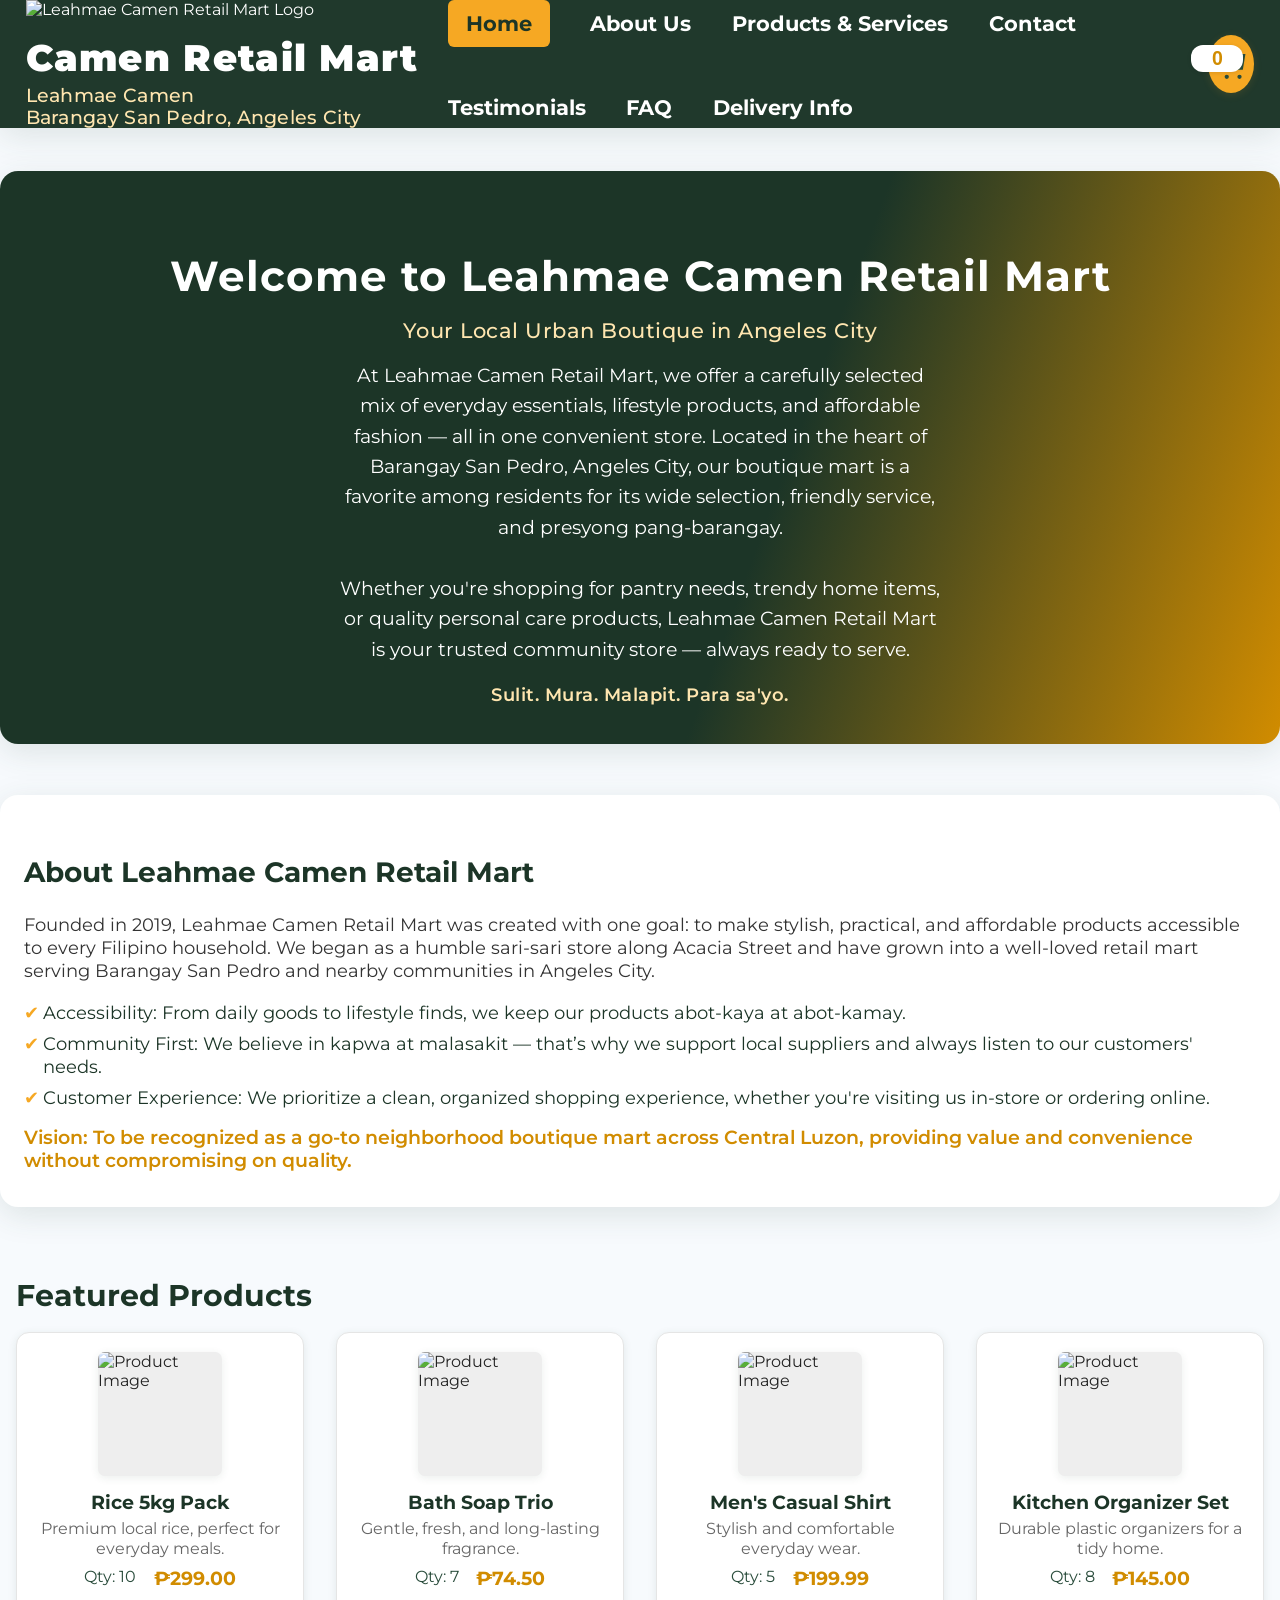
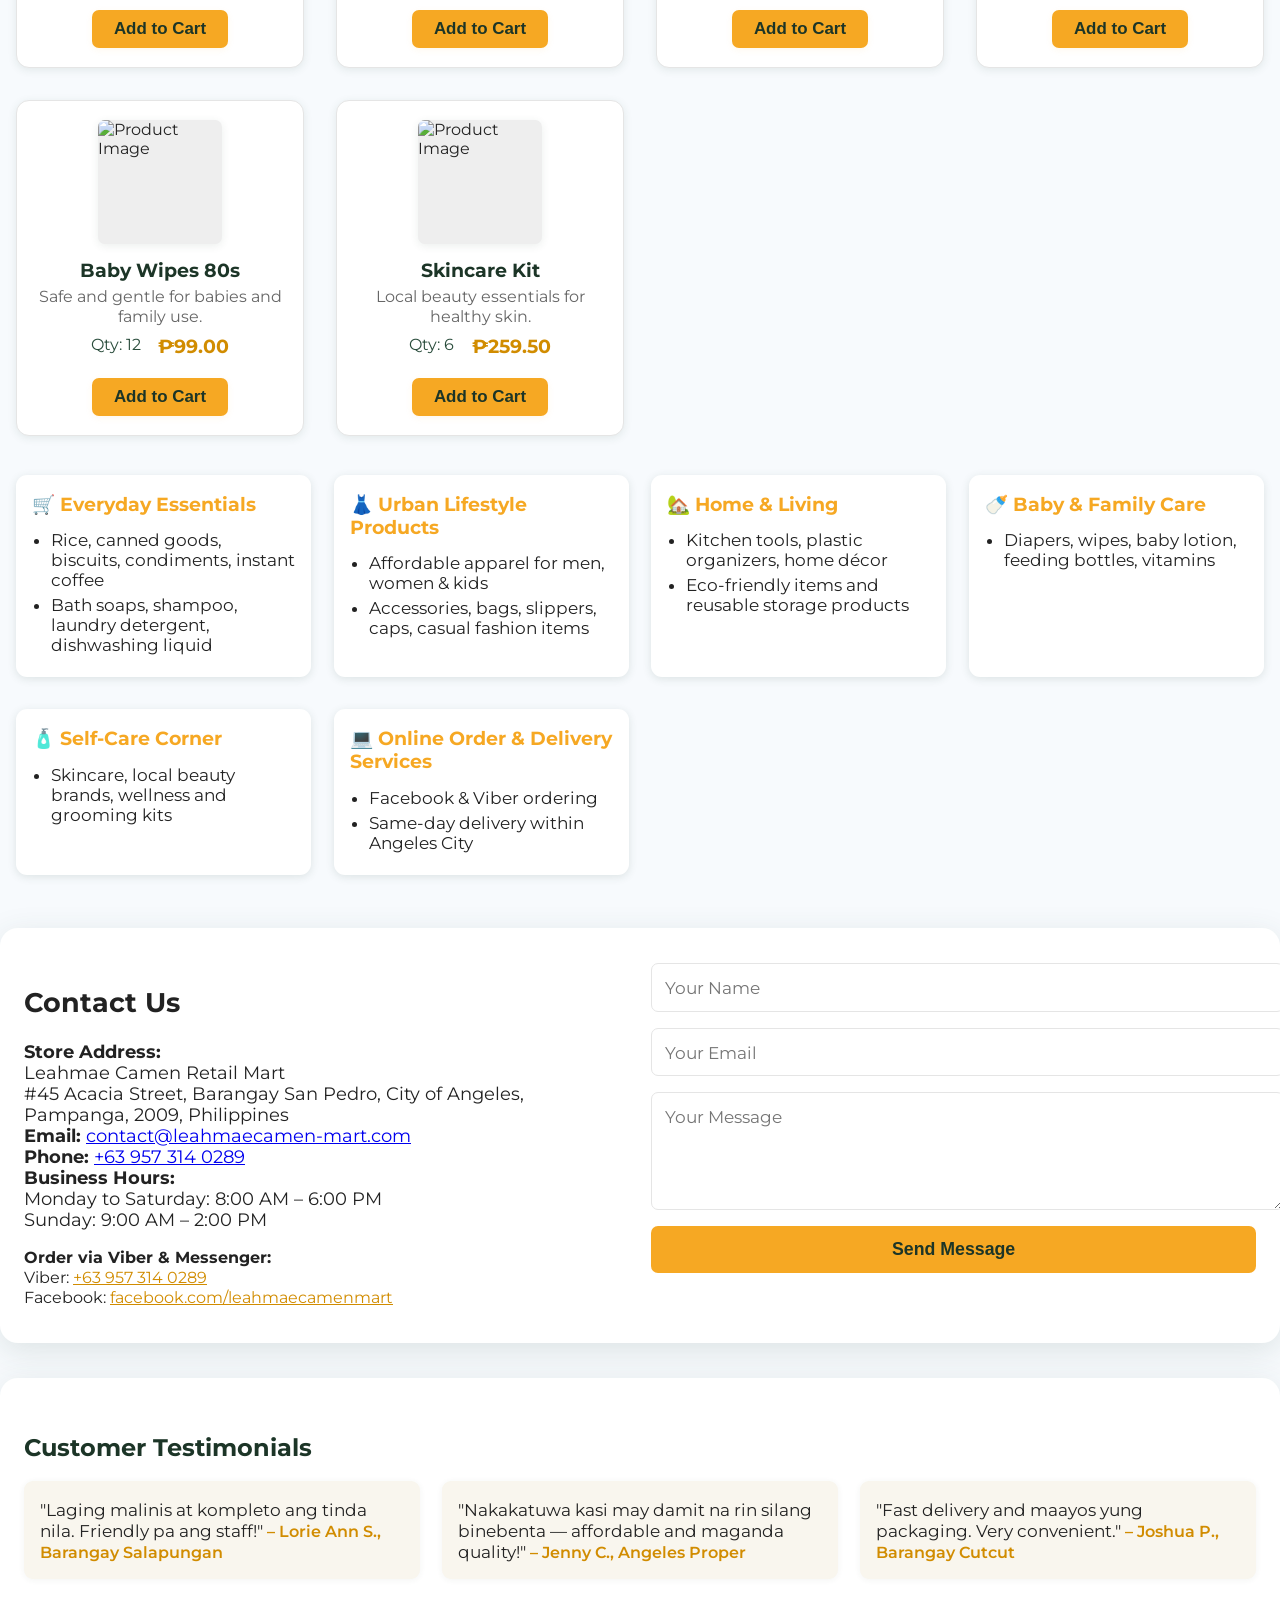
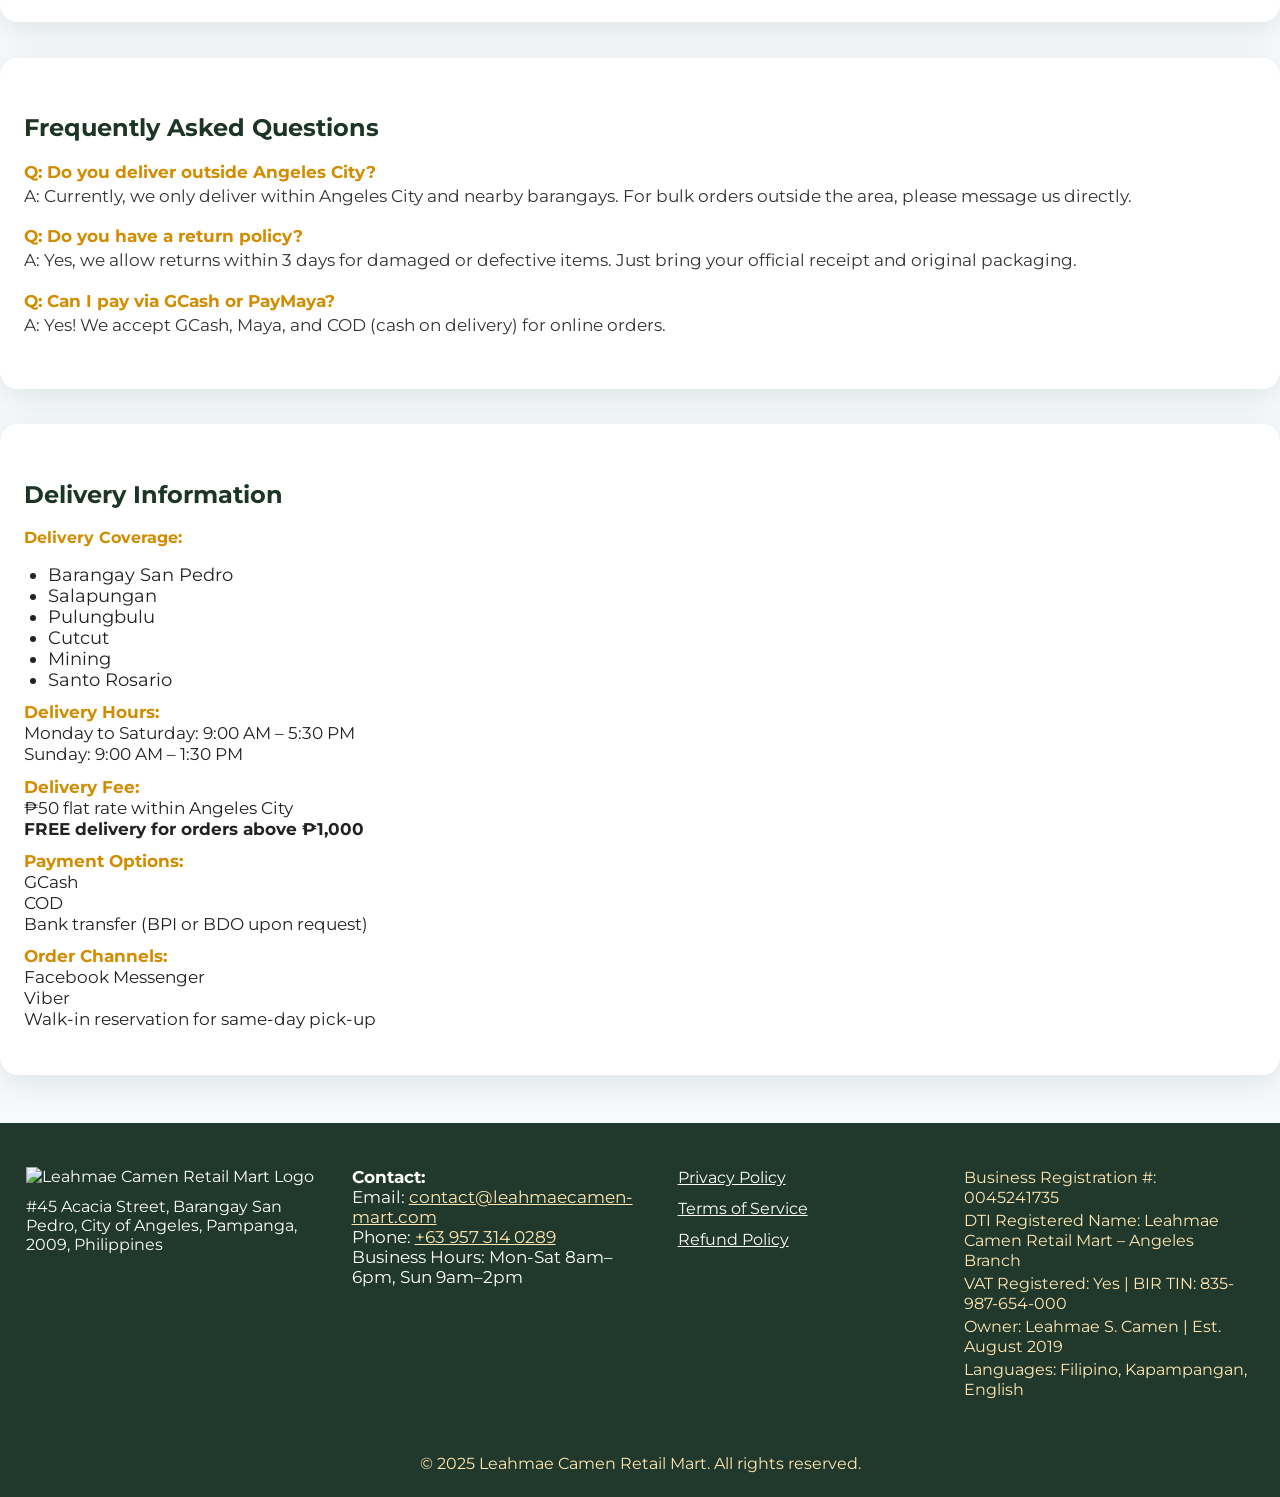
==== order-summary.html @ 8f242369 "order-summary.html" ====
<!DOCTYPE html>
<html lang="en">
<head>
    <meta charset="UTF-8">
    <meta name="viewport" content="width=device-width, initial-scale=1.0">
    <title>Leahmae Camen Retail Mart | Urban Boutique in Angeles City</title>
    <meta name="description" content="Leahmae Camen Retail Mart: Your local neighborhood boutique, offering everyday essentials, lifestyle products, and affordable fashion in Angeles City.">
    <meta name="author" content="Leahmae Camen Retail Mart">
    <link rel="icon" type="image/png" href="image/FAVICON.png">
    <link rel="stylesheet" href="https://fonts.googleapis.com/css?family=Montserrat:400,700&display=swap">
    <style>
        :root {
            --primary: #294c3b;
            --primary-dark: #1c3527;
            --header-bg: #20392c;
            --accent: #f6a823;
            --accent-dark: #d18c00;
            --background: #f7fafd;
            --surface: #fff;
            --text: #222;
            --border: #e5e5e5;
            --shadow: 0 8px 32px rgba(43,76,59,0.13);
            --radius: 18px;
        }
        body {
            font-family: 'Montserrat', Arial, sans-serif;
            background: var(--background);
            color: var(--text);
            margin: 0;
            padding: 0;
        }
        header {
            position: sticky;
            top: 0;
            left: 0;
            z-index: 1100;
            background: var(--header-bg);
            color: #fff;
            box-shadow: var(--shadow);
            min-height: 128px;
            width: 100%;
        }
        .container {
            max-width: 1400px;
            margin: 0 auto;
            padding: 0 2vw;
        }
        .header-inner {
            display: flex;
            flex-direction: row;
            align-items: center;
            justify-content: space-between;
            height: 128px;
            position: relative;
        }
        .header-brand {
            display: flex;
            flex-direction: row;
            align-items: center;
            gap: 32px;
            height: 100%;
            min-width: 420px;
        }
        .header-logo-block {
            display: flex;
            flex-direction: column;
            align-items: flex-start;
            height: 100%;
            justify-content: center;
            gap: 0px;
        }
        .header-logo-block img {
            height: 82px;
            width: auto;
            margin-top: 0;
            margin-bottom: 0px;
        }
        .brand-txt-block {
            display: flex;
            flex-direction: column;
            justify-content: center;
            align-items: flex-start;
            line-height: 1.13;
            font-size: 1.15rem;
            font-weight: 700;
            color: #fff;
            min-width: 220px;
            margin-left: 0;
            margin-top: 0px;
        }
        .brand-txt-block .brand-title {
            font-size: 2.3rem;
            font-weight: 900;
            letter-spacing: 1.3px;
            color: #fff;
            margin-bottom: 5px;
            margin-top: 0px;
            white-space: nowrap;
        }
        .brand-txt-block .brand-sub {
            font-size: 1.21rem;
            font-weight: 500;
            letter-spacing: 0.3px;
            color: #ffe6b0;
            margin-top: 2px;
            margin-bottom: 0px;
            line-height: 1.1;
            white-space: pre-line;
        }
        nav {
            display: flex;
            gap: 2.3rem;
            align-items: center;
            height: 100%;
            position: relative;
            flex-wrap: wrap;
        }
        nav a {
            color: #fff;
            text-decoration: none;
            font-weight: 700;
            font-size: 1.29rem;
            padding: 11px 0 11px 0;
            border-radius: 6px;
            display: inline-block;
            transition: color 0.17s, background 0.17s;
            position: relative;
            background: none;
            margin: 0 2px;
        }
        nav a.active, nav a:hover {
            background: var(--accent);
            color: var(--primary-dark);
            padding: 11px 18px;
            transition: background 0.17s, color 0.17s;
        }
        .nav-section-label {
            display: block;
            font-size: 1.12rem;
            font-weight: 700;
            margin-bottom: 2px;
        }
        .cart-icon-btn {
            background: var(--accent);
            border: none;
            color: var(--primary-dark);
            border-radius: 50%;
            width: 58px;
            height: 58px;
            display: flex;
            align-items: center;
            justify-content: center;
            cursor: pointer;
            margin-left: 28px;
            box-shadow: 0 2px 8px rgba(246,168,35,0.13);
            transition: background 0.2s;
            position: relative;
        }
        .cart-icon-btn:hover {
            background: var(--accent-dark);
        }
        .cart-icon {
            width: 34px;
            height: 34px;
            display: block;
        }
        .cart-total-badge {
            position: absolute;
            top: 10px;
            right: 11px;
            background: #fff;
            color: var(--accent-dark);
            font-weight: bold;
            border-radius: 12px;
            font-size: 1.22rem;
            padding: 2px 10px;
            min-width: 32px;
            text-align: center;
            box-shadow: 0 1px 4px rgba(0,0,0,0.11);
        }
        .burger {
            display: none;
            flex-direction: column;
            justify-content: center;
            align-items: center;
            width: 62px;
            height: 62px;
            background: none;
            border: none;
            cursor: pointer;
            margin-left: 10px;
            z-index: 1200;
            position: relative;
        }
        .burger span {
            display: block;
            width: 38px;
            height: 6px;
            background: #fff;
            margin: 7px 0;
            border-radius: 3px;
            transition: all 0.3s;
        }
        /* Mobile styles for burger and cart button placement and nav menu */
        @media (max-width: 950px) {
            .header-inner {
                flex-direction: row;
                justify-content: center;
                align-items: center;
                height: 128px;
                min-height: 128px;
                position: relative;
            }
            .burger {
                display: flex;
                position: absolute;
                left: 8px;
                top: 50%;
                margin-left: 0;
                transform: translateY(-50%);
            }
            .cart-icon-btn {
                position: absolute;
                right: 8px;
                top: 50%;
                margin-left: 0;
                transform: translateY(-50%);
            }
            .header-brand {
                min-width: unset;
                width: auto;
                margin-left: 80px;
                margin-right: 80px;
                gap: 16px;
            }
            .brand-txt-block .brand-title { font-size: 1.43rem; }
            .brand-txt-block .brand-sub { font-size: 1.01rem; }
            nav {
                position: fixed;
                top: 128px;
                left: 0;
                right: 0;
                background: var(--header-bg);
                flex-direction: column;
                gap: 0;
                padding: 0;
                box-shadow: var(--shadow);
                display: none;
                border-bottom-left-radius: var(--radius);
                border-bottom-right-radius: var(--radius);
                z-index: 1201;
                max-height: 67vh;
                overflow-y: auto;
            }
            nav.open {
                display: flex;
                animation: fadeInMenu 0.3s;
            }
            nav a {
                padding: 18px 0;
                font-size: 1.26rem;
                border-radius: 0;
                border-bottom: 1px solid rgba(255,255,255,0.10);
                width: 100%;
                text-align: left;
            }
        }
        @keyframes fadeInMenu {
            from { opacity: 0; transform: translateY(-16px);}
            to { opacity: 1; transform: translateY(0);}
        }
        main { margin: 2.7rem 0 1rem 0; }
        section { margin-bottom: 2.7rem; padding: 0 1rem; }
        .hero {
            text-align: center;
            background: linear-gradient(110deg, var(--primary-dark) 60%, var(--accent-dark) 100%);
            color: #fff;
            border-radius: var(--radius);
            box-shadow: var(--shadow);
            padding: 2.8rem 1.7rem 2.4rem 1.7rem;
            margin-bottom: 3.2rem;
        }
        .hero h1 {
            font-size: 2.6rem;
            font-weight: 700;
            margin-bottom: 0.4rem;
            letter-spacing: 1px;
        }
        .hero h2 {
            font-size: 1.32rem;
            font-weight: 500;
            margin-bottom: 1.1rem;
            letter-spacing: 0.5px;
            color: #ffe6b0;
        }
        .hero p {
            max-width: 600px;
            margin: 0.8rem auto 0.2rem auto;
            font-size: 1.19rem;
            line-height: 1.6;
        }
        .tagline {
            font-size: 1.11rem;
            margin-top: 1.2rem;
            font-weight: 600;
            letter-spacing: 0.5px;
            color: #ffe6b0;
        }
        .about-section {
            background: var(--surface);
            border-radius: var(--radius);
            box-shadow: var(--shadow);
            padding: 2.2rem 1.5rem;
            margin-bottom: 2.2rem;
        }
        .about-section h2 { font-size: 1.78rem; color: var(--primary-dark); }
        .about-section p { font-size: 1.13rem; color: #333; }
        .core-values {
            margin: 1.2rem 0 0.3rem 0;
            padding: 0;
            list-style: none;
        }
        .core-values li {
            margin-bottom: 0.5rem;
            padding-left: 1.2rem;
            position: relative;
            font-size: 1.13rem;
            color: var(--primary-dark);
        }
        .core-values li::before {
            content: "✔";
            position: absolute;
            left: 0;
            color: var(--accent);
        }
        .vision {
            margin-top: 1.1rem;
            font-weight: 600;
            font-size: 1.16rem;
            color: var(--accent-dark);
        }
        .products-section { margin-top: 2.5rem; }
        .products-header {
            display: flex;
            align-items: center;
            justify-content: space-between;
            flex-wrap: wrap;
            margin-bottom: 1.2rem;
        }
        .products-header h3 {
            font-size: 1.85rem;
            font-weight: 700;
            color: var(--primary-dark);
            margin-bottom: 0;
        }
        .products-grid {
            display: grid;
            grid-template-columns: repeat(auto-fit, minmax(240px, 1fr));
            gap: 2rem;
            margin-bottom: 2.4rem;
        }
        .product-card {
            background: var(--surface);
            border-radius: 13px;
            box-shadow: 0 2px 8px rgba(43,76,59,0.10);
            padding: 1.18rem;
            display: flex;
            flex-direction: column;
            align-items: center;
            transition: box-shadow 0.2s;
            border: 1px solid var(--border);
            position: relative;
        }
        .product-card img {
            width: 124px;
            height: 124px;
            object-fit: cover;
            margin-bottom: 0.95rem;
            border-radius: 7px;
            background: #eee;
            box-shadow: 0 2px 9px rgba(43,76,59,0.09);
        }
        .product-title {
            font-size: 1.17rem;
            font-weight: 700;
            margin-bottom: 0.22rem;
            text-align: center;
            color: var(--primary-dark);
        }
        .product-desc {
            font-size: 1.02rem;
            color: #666;
            margin-bottom: 0.55rem;
            text-align: center;
        }
        .product-meta {
            display: flex;
            gap: 1.1rem;
            font-size: 0.99rem;
            color: var(--primary);
            margin-bottom: 0.7rem;
        }
        .product-price {
            font-size: 1.16rem;
            font-weight: 700;
            color: var(--accent-dark);
        }
        .add-cart-btn {
            margin-top: 0.6rem;
            background: var(--accent);
            border: none;
            color: var(--primary-dark);
            font-weight: 700;
            padding: 9px 22px;
            border-radius: 7px;
            cursor: pointer;
            font-size: 1.06rem;
            box-shadow: 0 2px 7px rgba(246,168,35,0.08);
            transition: background 0.2s, color 0.2s;
        }
        .add-cart-btn:hover {
            background: var(--accent-dark);
            color: #fff;
        }
        @media (max-width: 700px) {
            .products-header { flex-direction: column; gap: 1rem; align-items: flex-start; }
            .products-header h3 { font-size: 1.33rem; }
            .products-grid { grid-template-columns: 1fr; }
        }
        .services-list {
            display: grid;
            grid-template-columns: repeat(auto-fit, minmax(250px, 1fr));
            gap: 1.4rem;
            margin: 2.2rem 0 0.7rem 0;
        }
        .service-card {
            background: var(--surface);
            border-radius: 11px;
            box-shadow: 0 2px 8px rgba(43,76,59,0.13);
            padding: 1.12rem 1rem;
            margin-bottom: 0.6rem;
            display: flex;
            flex-direction: column;
            gap: 0.7rem;
        }
        .service-card h4 {
            color: var(--accent);
            font-size: 1.17rem;
            margin: 0 0 0.2rem 0;
            font-weight: 700;
        }
        .service-card ul {
            margin: 0;
            padding-left: 1.2rem;
        }
        .service-card ul li {
            margin-bottom: 0.3rem;
            font-size: 1.05rem;
        }
        .cart-overlay {
            position: fixed;
            top: 0; left: 0;
            width: 100vw; height: 100vh;
            background: rgba(43,76,59,0.18);
            display: none;
            align-items: center;
            justify-content: center;
            z-index: 2002;
        }
        .cart-modal {
            background: var(--surface);
            border-radius: var(--radius);
            box-shadow: 0 4px 32px rgba(43,76,59,0.18);
            padding: 2.2rem 2.3rem;
            min-width: 340px;
            max-width: 96vw;
            min-height: 260px;
            max-height: 86vh;
            overflow-y: auto;
            position: relative;
        }
        .cart-modal h4 {
            font-size: 1.5rem;
            font-weight: 700;
            color: var(--primary-dark);
            margin-bottom: 1.2rem;
        }
        .cart-close {
            position: absolute;
            right: 20px;
            top: 20px;
            background: none;
            border: none;
            font-size: 1.7rem;
            color: var(--accent-dark);
            cursor: pointer;
        }
        .cart-list { margin-bottom: 1.1rem; }
        .cart-item {
            display: flex;
            align-items: center;
            justify-content: space-between;
            padding: 9px 0;
            border-bottom: 1px solid #eee;
            gap: 0.7rem;
        }
        .cart-item-title {
            font-weight: 600;
            color: var(--primary-dark);
        }
        .cart-item-qty {
            font-size: 1.05rem;
            color: #444;
        }
        .cart-item-remove {
            background: var(--accent);
            color: var(--primary-dark);
            border: none;
            border-radius: 5px;
            padding: 4px 12px;
            font-size: 1.05rem;
            cursor: pointer;
        }
        .cart-item-remove:hover {
            background: var(--accent-dark);
            color: #fff;
        }
        .cart-empty {
            text-align: center;
            color: #888;
            margin: 1.7rem 0 2.5rem 0;
            font-size: 1.05rem;
        }
        .cart-total {
            font-weight: 700;
            color: var(--primary-dark);
            font-size: 1.19rem;
            margin-bottom: 1.1rem;
            text-align: right;
        }
        .cart-checkout-btn {
            background: var(--primary-dark);
            color: #fff;
            border: none;
            border-radius: 7px;
            padding: 13px 38px;
            font-size: 1.13rem;
            font-weight: 700;
            cursor: pointer;
            float: right;
            transition: background 0.2s;
        }
        .cart-checkout-btn:hover {
            background: var(--accent-dark);
            color: var(--primary);
        }
        @media (max-width: 500px) {
            .cart-modal { padding: 1.1rem 0.7rem; min-width: 96vw; }
        }
        .contact-section {
            background: var(--surface);
            border-radius: var(--radius);
            box-shadow: var(--shadow);
            padding: 2.2rem 1.5rem;
            margin-bottom: 2.2rem;
            display: grid;
            grid-template-columns: 1fr 1fr;
            gap: 1.4rem;
        }
        .contact-info { font-size: 1.12rem; }
        .contact-form { display: flex; flex-direction: column; gap: 1rem; }
        .contact-form input,
        .contact-form textarea {
            width: 100%;
            padding: 0.8rem;
            border-radius: 7px;
            border: 1px solid var(--border);
            font-size: 1.09rem;
            font-family: inherit;
        }
        .contact-form textarea { min-height: 90px; resize: vertical; }
        .contact-form button {
            background: var(--accent);
            color: var(--primary-dark);
            border: none;
            border-radius: 7px;
            padding: 13px 22px;
            font-size: 1.11rem;
            font-weight: 700;
            cursor: pointer;
            transition: background 0.2s;
        }
        .contact-form button:hover { background: var(--accent-dark); color: #fff; }
        .contact-channels { margin-top: 1.1rem; font-size: 1.03rem; }
        .contact-channels a { color: var(--accent-dark); text-decoration: underline; }
        @media (max-width: 850px) { .contact-section { grid-template-columns: 1fr; } }
        .testimonials-section {
            background: var(--surface);
            border-radius: var(--radius);
            box-shadow: var(--shadow);
            padding: 2.2rem 1.5rem;
            margin-bottom: 2.2rem;
        }
        .testimonials-section h2 { color: var(--primary-dark); margin-bottom: 1.2rem; }
        .testimonial-list {
            display: grid;
            grid-template-columns: repeat(auto-fit, minmax(270px, 1fr));
            gap: 1.4rem;
        }
        .testimonial-card {
            background: #f9f6ee;
            border-radius: 9px;
            box-shadow: 0 1px 6px rgba(43,76,59,0.06);
            padding: 1.1rem 1rem;
            font-size: 1.08rem;
            color: #222;
            margin-bottom: 0.5rem;
        }
        .testimonial-cite {
            margin-top: 0.5rem;
            font-size: 0.99rem;
            color: var(--accent-dark);
            font-weight: 600;
        }
        .faq-section {
            background: var(--surface);
            border-radius: var(--radius);
            box-shadow: var(--shadow);
            padding: 2.2rem 1.5rem;
            margin-bottom: 2.2rem;
        }
        .faq-section h2 { color: var(--primary-dark); margin-bottom: 1.2rem; }
        .faq-list { margin: 0; padding: 0; list-style: none; }
        .faq-list li { margin-bottom: 1.2rem; }
        .faq-q {
            font-weight: 700;
            color: var(--accent-dark);
            margin-bottom: 0.2rem;
            display: block;
            font-size: 1.08rem;
        }
        .faq-a { font-size: 1.07rem; color: #333; }
        .delivery-section {
            background: var(--surface);
            border-radius: var(--radius);
            box-shadow: var(--shadow);
            padding: 2.2rem 1.5rem;
            margin-bottom: 2.2rem;
        }
        .delivery-section h2 { color: var(--primary-dark); margin-bottom: 1.2rem; }
        .delivery-list {
            margin: 1.1rem 0 0.7rem 0;
            padding-left: 1.5rem;
            font-size: 1.10rem;
        }
        .delivery-label { font-weight: 700; color: var(--accent-dark); }
        .delivery-hours, .delivery-fee, .delivery-payment, .delivery-channels {
            margin: 0.7rem 0; font-size: 1.08rem;
        }
        footer {
            background: var(--header-bg);
            color: #fff;
            padding: 2.7rem 0 1.5rem 0;
            margin-top: 3rem;
        }
        .footer-container {
            max-width: 1400px;
            margin: 0 auto;
            padding: 0 2vw;
        }
        .footer-row {
            display: flex;
            flex-wrap: wrap;
            gap: 2.2rem;
            justify-content: space-between;
            align-items: flex-start;
        }
        .footer-brand { flex: 1 1 220px; }
        .footer-logo {
            height: 38px;
            width: auto;
            margin-bottom: 0.7rem;
        }
        .footer-links {
            flex: 1 1 180px;
            display: flex;
            flex-direction: column;
            gap: 0.7rem;
        }
        .footer-links a {
            color: #fff;
            text-decoration: underline;
            font-size: 1.03rem;
        }
        .footer-contact, .footer-meta {
            flex: 1 1 220px;
            font-size: 1.04rem;
            margin-bottom: 1.2rem;
        }
        .footer-meta span {
            display: block;
            font-size: 1.02rem;
            color: #ffe6b0;
            margin-bottom: 0.2rem;
        }
        .footer-bottom {
            text-align: center;
            margin-top: 2rem;
            font-size: 1rem;
            color: #ffe6b0;
        }
        @media (max-width: 900px) {
            .footer-row { flex-direction: column; gap: 1.3rem; }
            .footer-brand, .footer-contact, .footer-meta, .footer-links { flex: 1 1 100%; }
        }
        ::-webkit-scrollbar { width: 8px; background: #eee; }
        ::-webkit-scrollbar-thumb { background: var(--accent); border-radius: 6px; }
    </style>
</head>
<body>
    <header>
        <div class="container header-inner">
            <button class="burger" aria-label="Menu" onclick="toggleBurger()">
                <span></span>
                <span></span>
                <span></span>
            </button>
            <div class="header-brand">
                <div class="header-logo-block">
                    <img src="image/LOGO.png" alt="Leahmae Camen Retail Mart Logo">
                    <div class="brand-txt-block">
                        <span class="brand-title">Camen Retail Mart</span>
                        <span class="brand-sub">Leahmae Camen<br>Barangay San Pedro, Angeles City</span>
                    </div>
                </div>
            </div>
            <nav id="nav-menu">
                <a href="#home" class="active">Home</a>
                <a href="#about">About Us</a>
                <a href="#products">Products & Services</a>
                <a href="#contact">Contact</a>
                <a href="#testimonials">Testimonials</a>
                <a href="#faq">FAQ</a>
                <a href="#delivery">Delivery Info</a>
            </nav>
            <button class="cart-icon-btn" onclick="openCart()" id="cart-icon-btn" title="View Cart">
                <svg class="cart-icon" viewBox="0 0 24 24" fill="none">
                    <path d="M6 6h15l-1.5 9h-13z" stroke="#294c3b" stroke-width="2" fill="#f6a823"/>
                    <circle cx="9" cy="21" r="1.5" fill="#294c3b"/>
                    <circle cx="18" cy="21" r="1.5" fill="#294c3b"/>
                </svg>
                <span class="cart-total-badge" id="cart-badge">0</span>
            </button>
        </div>
    </header>
    <main>
        <section class="hero" id="home">
            <h1>Welcome to Leahmae Camen Retail Mart</h1>
            <h2>Your Local Urban Boutique in Angeles City</h2>
            <p>
                At Leahmae Camen Retail Mart, we offer a carefully selected mix of everyday essentials, lifestyle products, and affordable fashion — all in one convenient store. Located in the heart of Barangay San Pedro, Angeles City, our boutique mart is a favorite among residents for its wide selection, friendly service, and presyong pang-barangay.<br><br>
                Whether you're shopping for pantry needs, trendy home items, or quality personal care products, Leahmae Camen Retail Mart is your trusted community store — always ready to serve.
            </p>
            <div class="tagline">Sulit. Mura. Malapit. Para sa'yo.</div>
        </section>
        <section class="about-section" id="about">
            <h2>About Leahmae Camen Retail Mart</h2>
            <p>
                Founded in 2019, Leahmae Camen Retail Mart was created with one goal: to make stylish, practical, and affordable products accessible to every Filipino household. We began as a humble sari-sari store along Acacia Street and have grown into a well-loved retail mart serving Barangay San Pedro and nearby communities in Angeles City.
            </p>
            <ul class="core-values">
                <li>Accessibility: From daily goods to lifestyle finds, we keep our products abot-kaya at abot-kamay.</li>
                <li>Community First: We believe in kapwa at malasakit — that’s why we support local suppliers and always listen to our customers' needs.</li>
                <li>Customer Experience: We prioritize a clean, organized shopping experience, whether you're visiting us in-store or ordering online.</li>
            </ul>
            <div class="vision">Vision: To be recognized as a go-to neighborhood boutique mart across Central Luzon, providing value and convenience without compromising on quality.</div>
        </section>
        <section class="products-section" id="products">
            <div class="products-header">
                <h3>Featured Products</h3>
            </div>
            <div class="products-grid" id="products-grid">
                <div class="product-card">
                    <img src="image/placeholder1.png" alt="Product Image">
                    <div class="product-title">Rice 5kg Pack</div>
                    <div class="product-desc">Premium local rice, perfect for everyday meals.</div>
                    <div class="product-meta">
                        <span>Qty: 10</span>
                        <span class="product-price">&#8369;299.00</span>
                    </div>
                    <button class="add-cart-btn" onclick="addToCart('Rice 5kg Pack', 299, 1)">Add to Cart</button>
                </div>
                <div class="product-card">
                    <img src="image/placeholder2.png" alt="Product Image">
                    <div class="product-title">Bath Soap Trio</div>
                    <div class="product-desc">Gentle, fresh, and long-lasting fragrance.</div>
                    <div class="product-meta">
                        <span>Qty: 7</span>
                        <span class="product-price">&#8369;74.50</span>
                    </div>
                    <button class="add-cart-btn" onclick="addToCart('Bath Soap Trio', 74.5, 1)">Add to Cart</button>
                </div>
                <div class="product-card">
                    <img src="image/placeholder3.png" alt="Product Image">
                    <div class="product-title">Men's Casual Shirt</div>
                    <div class="product-desc">Stylish and comfortable everyday wear.</div>
                    <div class="product-meta">
                        <span>Qty: 5</span>
                        <span class="product-price">&#8369;199.99</span>
                    </div>
                    <button class="add-cart-btn" onclick="addToCart('Men\'s Casual Shirt', 199.99, 1)">Add to Cart</button>
                </div>
                <div class="product-card">
                    <img src="image/placeholder4.png" alt="Product Image">
                    <div class="product-title">Kitchen Organizer Set</div>
                    <div class="product-desc">Durable plastic organizers for a tidy home.</div>
                    <div class="product-meta">
                        <span>Qty: 8</span>
                        <span class="product-price">&#8369;145.00</span>
                    </div>
                    <button class="add-cart-btn" onclick="addToCart('Kitchen Organizer Set', 145, 1)">Add to Cart</button>
                </div>
                <div class="product-card">
                    <img src="image/placeholder5.png" alt="Product Image">
                    <div class="product-title">Baby Wipes 80s</div>
                    <div class="product-desc">Safe and gentle for babies and family use.</div>
                    <div class="product-meta">
                        <span>Qty: 12</span>
                        <span class="product-price">&#8369;99.00</span>
                    </div>
                    <button class="add-cart-btn" onclick="addToCart('Baby Wipes 80s', 99, 1)">Add to Cart</button>
                </div>
                <div class="product-card">
                    <img src="image/placeholder6.png" alt="Product Image">
                    <div class="product-title">Skincare Kit</div>
                    <div class="product-desc">Local beauty essentials for healthy skin.</div>
                    <div class="product-meta">
                        <span>Qty: 6</span>
                        <span class="product-price">&#8369;259.50</span>
                    </div>
                    <button class="add-cart-btn" onclick="addToCart('Skincare Kit', 259.5, 1)">Add to Cart</button>
                </div>
            </div>
            <div class="services-list">
                <div class="service-card">
                    <h4>🛒 Everyday Essentials</h4>
                    <ul>
                        <li>Rice, canned goods, biscuits, condiments, instant coffee</li>
                        <li>Bath soaps, shampoo, laundry detergent, dishwashing liquid</li>
                    </ul>
                </div>
                <div class="service-card">
                    <h4>👗 Urban Lifestyle Products</h4>
                    <ul>
                        <li>Affordable apparel for men, women & kids</li>
                        <li>Accessories, bags, slippers, caps, casual fashion items</li>
                    </ul>
                </div>
                <div class="service-card">
                    <h4>🏡 Home & Living</h4>
                    <ul>
                        <li>Kitchen tools, plastic organizers, home décor</li>
                        <li>Eco-friendly items and reusable storage products</li>
                    </ul>
                </div>
                <div class="service-card">
                    <h4>🍼 Baby & Family Care</h4>
                    <ul>
                        <li>Diapers, wipes, baby lotion, feeding bottles, vitamins</li>
                    </ul>
                </div>
                <div class="service-card">
                    <h4>🧴 Self-Care Corner</h4>
                    <ul>
                        <li>Skincare, local beauty brands, wellness and grooming kits</li>
                    </ul>
                </div>
                <div class="service-card">
                    <h4>💻 Online Order & Delivery Services</h4>
                    <ul>
                        <li>Facebook & Viber ordering</li>
                        <li>Same-day delivery within Angeles City</li>
                    </ul>
                </div>
            </div>
        </section>
        <div class="cart-overlay" id="cart-overlay">
            <div class="cart-modal">
                <button class="cart-close" onclick="closeCart()">&times;</button>
                <h4>Your Cart</h4>
                <div class="cart-list" id="cart-list">
                </div>
                <div class="cart-total" id="cart-total">Total: &#8369;0.00</div>
                <button class="cart-checkout-btn" onclick="checkout()">Checkout</button>
                <div id="cart-empty-msg" class="cart-empty">Your cart is empty.</div>
            </div>
        </div>
        <section class="contact-section" id="contact">
            <div class="contact-info">
                <h2>Contact Us</h2>
                <div><b>Store Address:</b><br>
                Leahmae Camen Retail Mart<br>
                #45 Acacia Street, Barangay San Pedro, City of Angeles, Pampanga, 2009, Philippines</div>
                <div><b>Email:</b> <a href="mailto:contact@leahmaecamen-mart.com">contact@leahmaecamen-mart.com</a></div>
                <div><b>Phone:</b> <a href="tel:+639573140289">+63 957 314 0289</a></div>
                <div><b>Business Hours:</b><br>
                    Monday to Saturday: 8:00 AM – 6:00 PM<br>
                    Sunday: 9:00 AM – 2:00 PM
                </div>
                <div class="contact-channels">
                    <b>Order via Viber & Messenger:</b><br>
                    Viber: <a href="viber://chat?number=+639573140289">+63 957 314 0289</a><br>
                    Facebook: <a href="https://facebook.com/leahmaecamenmart" target="_blank">facebook.com/leahmaecamenmart</a>
                </div>
            </div>
            <form class="contact-form" id="contactForm" autocomplete="off" onsubmit="contactSubmit(event)">
                <input type="text" name="name" id="contactName" placeholder="Your Name" required>
                <input type="email" name="email" id="contactEmail" placeholder="Your Email" required>
                <textarea name="message" id="contactMessage" placeholder="Your Message" required></textarea>
                <button type="submit">Send Message</button>
                <div id="contactSuccess" style="display:none;color:var(--accent-dark);font-weight:600;margin-top:8px;">Thank you! Your message has been sent.</div>
            </form>
        </section>
        <section class="testimonials-section" id="testimonials">
            <h2>Customer Testimonials</h2>
            <div class="testimonial-list">
                <div class="testimonial-card">
                    <span>"Laging malinis at kompleto ang tinda nila. Friendly pa ang staff!"</span>
                    <span class="testimonial-cite">– Lorie Ann S., Barangay Salapungan</span>
                </div>
                <div class="testimonial-card">
                    <span>"Nakakatuwa kasi may damit na rin silang binebenta — affordable and maganda quality!"</span>
                    <span class="testimonial-cite">– Jenny C., Angeles Proper</span>
                </div>
                <div class="testimonial-card">
                    <span>"Fast delivery and maayos yung packaging. Very convenient."</span>
                    <span class="testimonial-cite">– Joshua P., Barangay Cutcut</span>
                </div>
            </div>
        </section>
        <section class="faq-section" id="faq">
            <h2>Frequently Asked Questions</h2>
            <ul class="faq-list">
                <li>
                    <span class="faq-q">Q: Do you deliver outside Angeles City?</span>
                    <span class="faq-a">A: Currently, we only deliver within Angeles City and nearby barangays. For bulk orders outside the area, please message us directly.</span>
                </li>
                <li>
                    <span class="faq-q">Q: Do you have a return policy?</span>
                    <span class="faq-a">A: Yes, we allow returns within 3 days for damaged or defective items. Just bring your official receipt and original packaging.</span>
                </li>
                <li>
                    <span class="faq-q">Q: Can I pay via GCash or PayMaya?</span>
                    <span class="faq-a">A: Yes! We accept GCash, Maya, and COD (cash on delivery) for online orders.</span>
                </li>
            </ul>
        </section>
        <section class="delivery-section" id="delivery">
            <h2>Delivery Information</h2>
            <div>
                <span class="delivery-label">Delivery Coverage:</span>
                <ul class="delivery-list">
                    <li>Barangay San Pedro</li>
                    <li>Salapungan</li>
                    <li>Pulungbulu</li>
                    <li>Cutcut</li>
                    <li>Mining</li>
                    <li>Santo Rosario</li>
                </ul>
            </div>
            <div class="delivery-hours">
                <span class="delivery-label">Delivery Hours:</span><br>
                Monday to Saturday: 9:00 AM – 5:30 PM<br>
                Sunday: 9:00 AM – 1:30 PM
            </div>
            <div class="delivery-fee">
                <span class="delivery-label">Delivery Fee:</span><br>
                &#8369;50 flat rate within Angeles City<br>
                <b>FREE delivery for orders above &#8369;1,000</b>
            </div>
            <div class="delivery-payment">
                <span class="delivery-label">Payment Options:</span><br>
                GCash<br>
                COD<br>
                Bank transfer (BPI or BDO upon request)
            </div>
            <div class="delivery-channels">
                <span class="delivery-label">Order Channels:</span><br>
                Facebook Messenger<br>
                Viber<br>
                Walk-in reservation for same-day pick-up
            </div>
        </section>
    </main>
    <footer>
        <div class="footer-container">
            <div class="footer-row">
                <div class="footer-brand">
                    <img src="image/LOGO.png" alt="Leahmae Camen Retail Mart Logo" class="footer-logo">
                    <div>#45 Acacia Street, Barangay San Pedro, City of Angeles, Pampanga, 2009, Philippines</div>
                </div>
                <div class="footer-contact">
                    <div><strong>Contact:</strong></div>
                    <div>Email: <a href="mailto:contact@leahmaecamen-mart.com" style="color:#ffe6b0;">contact@leahmaecamen-mart.com</a></div>
                    <div>Phone: <a href="tel:+639573140289" style="color:#ffe6b0;">+63 957 314 0289</a></div>
                    <div>Business Hours: Mon-Sat 8am–6pm, Sun 9am–2pm</div>
                </div>
                <div class="footer-links">
                    <a href="privacy-policy.html">Privacy Policy</a>
                    <a href="terms.html">Terms of Service</a>
                    <a href="refund-policy.html">Refund Policy</a>
                </div>
                <div class="footer-meta">
                    <span>Business Registration #: 0045241735</span>
                    <span>DTI Registered Name: Leahmae Camen Retail Mart – Angeles Branch</span>
                    <span>VAT Registered: Yes | BIR TIN: 835-987-654-000</span>
                    <span>Owner: Leahmae S. Camen | Est. August 2019</span>
                    <span>Languages: Filipino, Kapampangan, English</span>
                </div>
            </div>
            <div class="footer-bottom">
                &copy; 2025 Leahmae Camen Retail Mart. All rights reserved.
            </div>
        </div>
    </footer>
    <script>
        function toggleBurger() {
            const nav = document.getElementById('nav-menu');
            if (nav.classList.contains('open')) {
                nav.classList.remove('open');
                document.body.classList.remove('nav-open');
                document.body.style.overflow = '';
            } else {
                nav.classList.add('open');
                document.body.classList.add('nav-open');
                document.body.style.overflow = 'hidden';
            }
        }
        document.addEventListener('click', function(e) {
            const nav = document.getElementById('nav-menu');
            const burger = document.querySelector('.burger');
            // Only close nav if click is outside nav and burger
            if (window.innerWidth <= 950) {
                if (nav.classList.contains('open') &&
                  !nav.contains(e.target) &&
                  !burger.contains(e.target)) {
                    nav.classList.remove('open');
                    document.body.classList.remove('nav-open');
                    document.body.style.overflow = '';
                }
            }
        });
        window.addEventListener('scroll', function() {
            const header = document.querySelector('header');
            if (window.scrollY > 6) {
                header.style.boxShadow = '0 8px 32px rgba(43,76,59,0.17)';
            } else {
                header.style.boxShadow = '0 8px 32px rgba(43,76,59,0.13)';
            }
        });
        let cart = [];
        function openCart() {
            document.getElementById('cart-overlay').style.display = 'flex';
            renderCart();
        }
        function closeCart() {
            document.getElementById('cart-overlay').style.display = 'none';
        }
        function addToCart(title, price, qty) {
            const idx = cart.findIndex(item => item.title === title);
            if (idx > -1) {
                cart[idx].qty += qty;
            } else {
                cart.push({ title, price, qty });
            }
            renderCart();
            updateCartBadge();
        }
        function removeFromCart(title) {
            cart = cart.filter(item => item.title !== title);
            renderCart();
            updateCartBadge();
        }
        function renderCart() {
            const list = document.getElementById('cart-list');
            const totalDiv = document.getElementById('cart-total');
            const emptyMsg = document.getElementById('cart-empty-msg');
            list.innerHTML = '';
            if (cart.length === 0) {
                emptyMsg.style.display = 'block';
                totalDiv.style.display = 'none';
                document.querySelector('.cart-checkout-btn').style.display = 'none';
                return;
            }
            emptyMsg.style.display = 'none';
            totalDiv.style.display = 'block';
            document.querySelector('.cart-checkout-btn').style.display = 'inline-block';
            let total = 0;
            cart.forEach(item => {
                total += item.price * item.qty;
                const row = document.createElement('div');
                row.className = 'cart-item';
                row.innerHTML = `
                    <span class="cart-item-title">${item.title}</span>
                    <span class="cart-item-qty">x${item.qty}</span>
                    <span class="product-price">&#8369;${(item.price * item.qty).toFixed(2)}</span>
                    <button class="cart-item-remove" onclick="removeFromCart('${item.title}')">Remove</button>
                `;
                list.appendChild(row);
            });
            totalDiv.innerHTML = `Total: &#8369;${total.toFixed(2)}`;
        }
        function updateCartBadge() {
            const badge = document.getElementById('cart-badge');
            let totalQty = 0;
            cart.forEach(item => totalQty += item.qty);
            badge.textContent = totalQty;
        }
        function checkout() {
            window.location.href = "order-summary.html";
        }
        function contactSubmit(e) {
            e.preventDefault();
            document.getElementById('contactSuccess').style.display = 'block';
            setTimeout(function() {
                document.getElementById('contactSuccess').style.display = 'none';
                document.getElementById('contactName').value = "";
                document.getElementById('contactEmail').value = "";
                document.getElementById('contactMessage').value = "";
            }, 3200);
        }
        document.querySelectorAll('nav a').forEach(function(link) {
            link.addEventListener('click', function(e) {
                e.preventDefault();
                const href = link.getAttribute('href');
                if (href.startsWith('#')) {
                    const target = document.querySelector(href);
                    if (target) {
                        window.scrollTo({
                            top: target.offsetTop - 130,
                            behavior: 'smooth'
                        });
                    }
                    document.getElementById('nav-menu').classList.remove('open');
                    document.body.classList.remove('nav-open');
                    document.body.style.overflow = '';
                }
            });
        });
        updateCartBadge();
    </script>
</body>
</html>
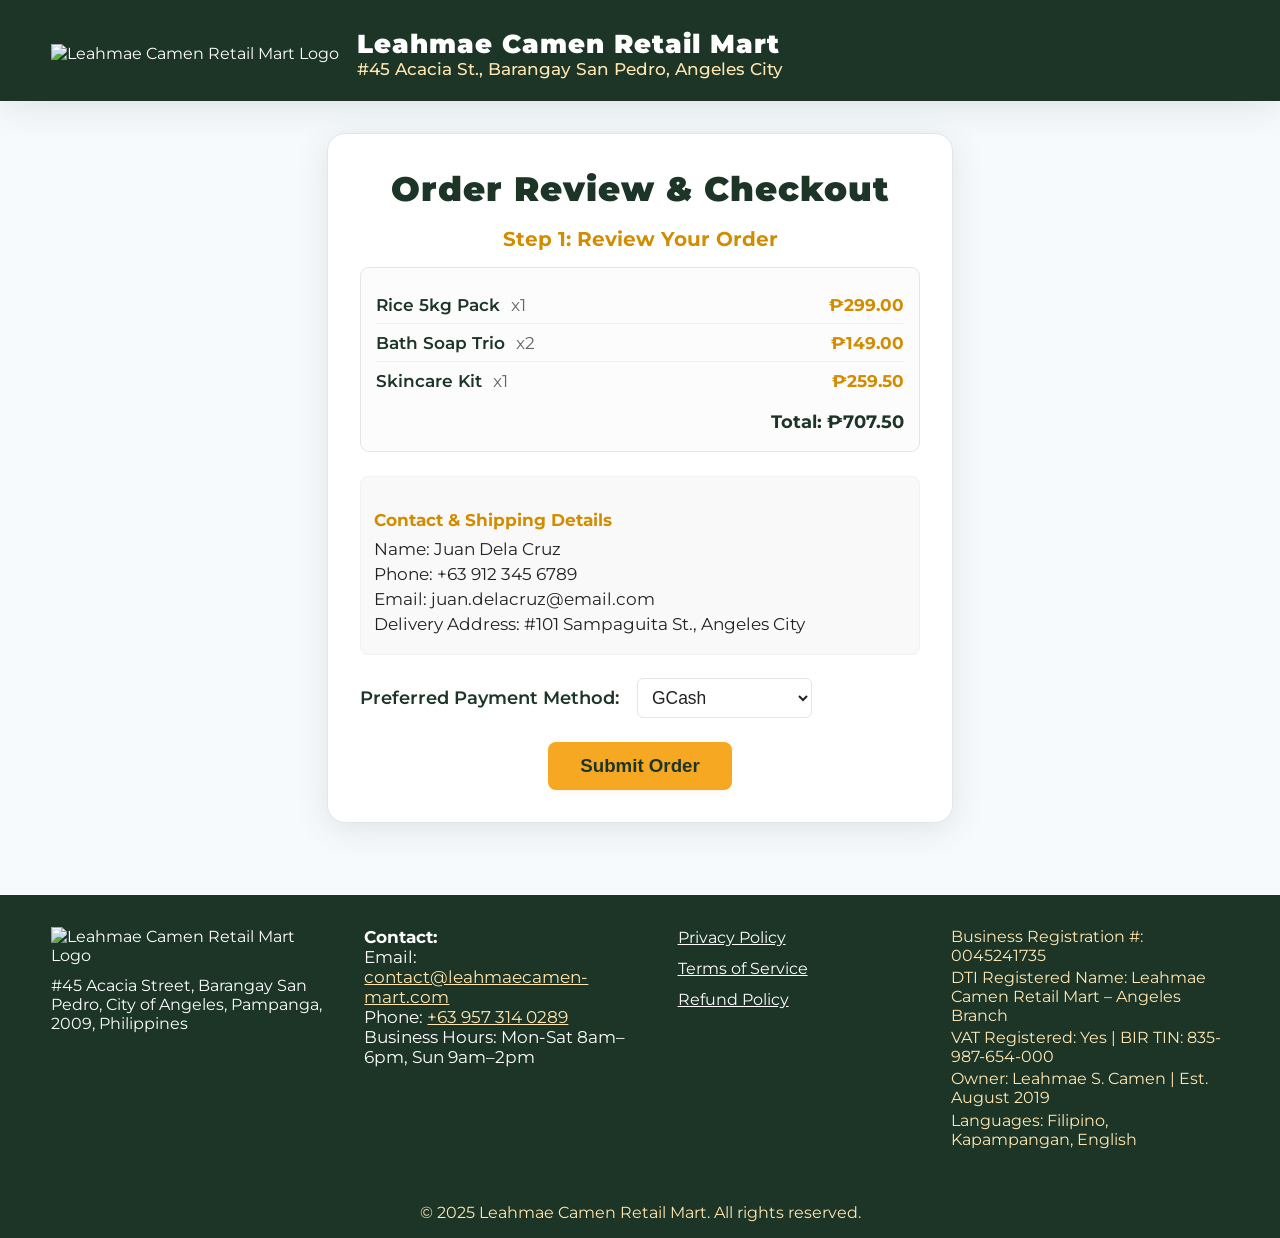
==== commit 2a99332e: "order-summary.html" ====
--- a/order-summary.html
+++ b/order-summary.html
@@ -3,8 +3,8 @@
 <head>
     <meta charset="UTF-8">
     <meta name="viewport" content="width=device-width, initial-scale=1.0">
-    <title>Leahmae Camen Retail Mart | Urban Boutique in Angeles City</title>
-    <meta name="description" content="Leahmae Camen Retail Mart: Your local neighborhood boutique, offering everyday essentials, lifestyle products, and affordable fashion in Angeles City.">
+    <title>Order Summary | Leahmae Camen Retail Mart</title>
+    <meta name="description" content="Review your order and complete the checkout process at Leahmae Camen Retail Mart. Enjoy a secure and friendly shopping experience.">
     <meta name="author" content="Leahmae Camen Retail Mart">
     <link rel="icon" type="image/png" href="image/FAVICON.png">
     <link rel="stylesheet" href="https://fonts.googleapis.com/css?family=Montserrat:400,700&display=swap">
@@ -12,661 +12,245 @@
         :root {
             --primary: #294c3b;
             --primary-dark: #1c3527;
-            --header-bg: #20392c;
             --accent: #f6a823;
             --accent-dark: #d18c00;
             --background: #f7fafd;
             --surface: #fff;
-            --text: #222;
             --border: #e5e5e5;
-            --shadow: 0 8px 32px rgba(43,76,59,0.13);
             --radius: 18px;
-        }
-        body {
+            --shadow: 0 6px 32px rgba(43,76,59,0.13);
+        }
+        html, body {
+            margin: 0;
+            padding: 0;
             font-family: 'Montserrat', Arial, sans-serif;
             background: var(--background);
-            color: var(--text);
-            margin: 0;
+            color: #222;
+        }
+        header {
+            background: var(--primary-dark);
+            color: #fff;
+            box-shadow: var(--shadow);
             padding: 0;
-        }
-        header {
             position: sticky;
             top: 0;
-            left: 0;
-            z-index: 1100;
-            background: var(--header-bg);
-            color: #fff;
-            box-shadow: var(--shadow);
-            min-height: 128px;
-            width: 100%;
-        }
-        .container {
-            max-width: 1400px;
+            z-index: 1000;
+        }
+        .header-container {
+            max-width: 1200px;
             margin: 0 auto;
-            padding: 0 2vw;
-        }
-        .header-inner {
-            display: flex;
-            flex-direction: row;
+            display: flex;
             align-items: center;
             justify-content: space-between;
-            height: 128px;
-            position: relative;
+            padding: 28px 4vw 22px 4vw;
         }
         .header-brand {
             display: flex;
-            flex-direction: row;
             align-items: center;
-            gap: 32px;
-            height: 100%;
-            min-width: 420px;
-        }
-        .header-logo-block {
-            display: flex;
-            flex-direction: column;
-            align-items: flex-start;
-            height: 100%;
-            justify-content: center;
-            gap: 0px;
+            gap: 18px;
         }
         .header-logo-block img {
-            height: 82px;
+            height: 56px;
             width: auto;
-            margin-top: 0;
-            margin-bottom: 0px;
-        }
-        .brand-txt-block {
-            display: flex;
-            flex-direction: column;
+        }
+        .header-store {
+            font-weight: 900;
+            font-size: 1.6rem;
+            color: #fff;
+            letter-spacing: 1px;
+        }
+        .header-sub {
+            font-size: 1.05rem;
+            color: #ffe6b0;
+            font-weight: 500;
+        }
+        @media (max-width: 600px) {
+            .header-container {
+                flex-direction: column;
+                align-items: flex-start;
+                padding: 22px 2vw 18px 2vw;
+            }
+            .header-brand { gap: 10px; }
+            .header-logo-block img { height: 44px; }
+            .header-store { font-size: 1.15rem; }
+            .header-sub { font-size: 0.95rem; }
+        }
+        main {
+            min-height: 70vh;
+            display: flex;
             justify-content: center;
             align-items: flex-start;
-            line-height: 1.13;
-            font-size: 1.15rem;
-            font-weight: 700;
-            color: #fff;
-            min-width: 220px;
-            margin-left: 0;
-            margin-top: 0px;
-        }
-        .brand-txt-block .brand-title {
-            font-size: 2.3rem;
-            font-weight: 900;
-            letter-spacing: 1.3px;
-            color: #fff;
-            margin-bottom: 5px;
-            margin-top: 0px;
-            white-space: nowrap;
-        }
-        .brand-txt-block .brand-sub {
-            font-size: 1.21rem;
-            font-weight: 500;
-            letter-spacing: 0.3px;
-            color: #ffe6b0;
-            margin-top: 2px;
-            margin-bottom: 0px;
-            line-height: 1.1;
-            white-space: pre-line;
-        }
-        nav {
-            display: flex;
-            gap: 2.3rem;
-            align-items: center;
-            height: 100%;
-            position: relative;
-            flex-wrap: wrap;
-        }
-        nav a {
-            color: #fff;
-            text-decoration: none;
-            font-weight: 700;
-            font-size: 1.29rem;
-            padding: 11px 0 11px 0;
-            border-radius: 6px;
-            display: inline-block;
-            transition: color 0.17s, background 0.17s;
-            position: relative;
-            background: none;
-            margin: 0 2px;
-        }
-        nav a.active, nav a:hover {
-            background: var(--accent);
-            color: var(--primary-dark);
-            padding: 11px 18px;
-            transition: background 0.17s, color 0.17s;
-        }
-        .nav-section-label {
-            display: block;
-            font-size: 1.12rem;
-            font-weight: 700;
-            margin-bottom: 2px;
-        }
-        .cart-icon-btn {
-            background: var(--accent);
-            border: none;
-            color: var(--primary-dark);
-            border-radius: 50%;
-            width: 58px;
-            height: 58px;
-            display: flex;
-            align-items: center;
-            justify-content: center;
-            cursor: pointer;
-            margin-left: 28px;
-            box-shadow: 0 2px 8px rgba(246,168,35,0.13);
-            transition: background 0.2s;
-            position: relative;
-        }
-        .cart-icon-btn:hover {
-            background: var(--accent-dark);
-        }
-        .cart-icon {
-            width: 34px;
-            height: 34px;
-            display: block;
-        }
-        .cart-total-badge {
-            position: absolute;
-            top: 10px;
-            right: 11px;
-            background: #fff;
-            color: var(--accent-dark);
-            font-weight: bold;
-            border-radius: 12px;
-            font-size: 1.22rem;
-            padding: 2px 10px;
-            min-width: 32px;
-            text-align: center;
-            box-shadow: 0 1px 4px rgba(0,0,0,0.11);
-        }
-        .burger {
-            display: none;
-            flex-direction: column;
-            justify-content: center;
-            align-items: center;
-            width: 62px;
-            height: 62px;
-            background: none;
-            border: none;
-            cursor: pointer;
-            margin-left: 10px;
-            z-index: 1200;
-            position: relative;
-        }
-        .burger span {
-            display: block;
-            width: 38px;
-            height: 6px;
-            background: #fff;
-            margin: 7px 0;
-            border-radius: 3px;
-            transition: all 0.3s;
-        }
-        /* Mobile styles for burger and cart button placement and nav menu */
-        @media (max-width: 950px) {
-            .header-inner {
-                flex-direction: row;
-                justify-content: center;
-                align-items: center;
-                height: 128px;
-                min-height: 128px;
-                position: relative;
-            }
-            .burger {
-                display: flex;
-                position: absolute;
-                left: 8px;
-                top: 50%;
-                margin-left: 0;
-                transform: translateY(-50%);
-            }
-            .cart-icon-btn {
-                position: absolute;
-                right: 8px;
-                top: 50%;
-                margin-left: 0;
-                transform: translateY(-50%);
-            }
-            .header-brand {
-                min-width: unset;
-                width: auto;
-                margin-left: 80px;
-                margin-right: 80px;
-                gap: 16px;
-            }
-            .brand-txt-block .brand-title { font-size: 1.43rem; }
-            .brand-txt-block .brand-sub { font-size: 1.01rem; }
-            nav {
-                position: fixed;
-                top: 128px;
-                left: 0;
-                right: 0;
-                background: var(--header-bg);
-                flex-direction: column;
-                gap: 0;
-                padding: 0;
-                box-shadow: var(--shadow);
-                display: none;
-                border-bottom-left-radius: var(--radius);
-                border-bottom-right-radius: var(--radius);
-                z-index: 1201;
-                max-height: 67vh;
-                overflow-y: auto;
-            }
-            nav.open {
-                display: flex;
-                animation: fadeInMenu 0.3s;
-            }
-            nav a {
-                padding: 18px 0;
-                font-size: 1.26rem;
-                border-radius: 0;
-                border-bottom: 1px solid rgba(255,255,255,0.10);
-                width: 100%;
-                text-align: left;
-            }
-        }
-        @keyframes fadeInMenu {
-            from { opacity: 0; transform: translateY(-16px);}
-            to { opacity: 1; transform: translateY(0);}
-        }
-        main { margin: 2.7rem 0 1rem 0; }
-        section { margin-bottom: 2.7rem; padding: 0 1rem; }
-        .hero {
-            text-align: center;
-            background: linear-gradient(110deg, var(--primary-dark) 60%, var(--accent-dark) 100%);
-            color: #fff;
-            border-radius: var(--radius);
-            box-shadow: var(--shadow);
-            padding: 2.8rem 1.7rem 2.4rem 1.7rem;
-            margin-bottom: 3.2rem;
-        }
-        .hero h1 {
-            font-size: 2.6rem;
-            font-weight: 700;
-            margin-bottom: 0.4rem;
-            letter-spacing: 1px;
-        }
-        .hero h2 {
-            font-size: 1.32rem;
-            font-weight: 500;
-            margin-bottom: 1.1rem;
-            letter-spacing: 0.5px;
-            color: #ffe6b0;
-        }
-        .hero p {
-            max-width: 600px;
-            margin: 0.8rem auto 0.2rem auto;
-            font-size: 1.19rem;
-            line-height: 1.6;
-        }
-        .tagline {
-            font-size: 1.11rem;
-            margin-top: 1.2rem;
-            font-weight: 600;
-            letter-spacing: 0.5px;
-            color: #ffe6b0;
-        }
-        .about-section {
+            padding: 32px 0 32px 0;
+        }
+        .summary-box {
             background: var(--surface);
             border-radius: var(--radius);
             box-shadow: var(--shadow);
-            padding: 2.2rem 1.5rem;
-            margin-bottom: 2.2rem;
-        }
-        .about-section h2 { font-size: 1.78rem; color: var(--primary-dark); }
-        .about-section p { font-size: 1.13rem; color: #333; }
-        .core-values {
-            margin: 1.2rem 0 0.3rem 0;
+            max-width: 560px;
+            width: 100%;
+            padding: 34px 32px 32px 32px;
+            margin: 0 auto;
+            border: 1px solid var(--border);
+        }
+        .summary-title {
+            font-size: 2.1rem;
+            font-weight: 900;
+            color: var(--primary-dark);
+            margin-bottom: 18px;
+            letter-spacing: 1px;
+            text-align: center;
+        }
+        .summary-step {
+            font-size: 1.22rem;
+            font-weight: 700;
+            color: var(--accent-dark);
+            margin-bottom: 16px;
+            margin-top: 16px;
+            text-align: center;
+        }
+        .order-list {
+            border-radius: 9px;
+            background: #fcfcfc;
+            border: 1px solid var(--border);
+            margin-bottom: 24px;
+            padding: 18px 15px;
+        }
+        .order-list ul {
+            margin: 0;
             padding: 0;
             list-style: none;
         }
-        .core-values li {
-            margin-bottom: 0.5rem;
-            padding-left: 1.2rem;
-            position: relative;
-            font-size: 1.13rem;
-            color: var(--primary-dark);
-        }
-        .core-values li::before {
-            content: "✔";
-            position: absolute;
-            left: 0;
-            color: var(--accent);
-        }
-        .vision {
-            margin-top: 1.1rem;
+        .order-list li {
+            display: flex;
+            justify-content: space-between;
+            align-items: center;
+            padding: 8px 0;
+            border-bottom: 1px solid #f0f0f0;
+            font-size: 1.08rem;
+        }
+        .order-list li:last-child { border-bottom: none; }
+        .item-name {
             font-weight: 600;
-            font-size: 1.16rem;
+            color: var(--primary-dark);
+        }
+        .item-qty {
+            color: #666;
+            margin-left: 7px;
+        }
+        .item-price {
+            font-weight: 700;
             color: var(--accent-dark);
         }
-        .products-section { margin-top: 2.5rem; }
-        .products-header {
-            display: flex;
-            align-items: center;
-            justify-content: space-between;
-            flex-wrap: wrap;
-            margin-bottom: 1.2rem;
-        }
-        .products-header h3 {
-            font-size: 1.85rem;
+        .order-total {
+            font-size: 1.15rem;
             font-weight: 700;
             color: var(--primary-dark);
-            margin-bottom: 0;
-        }
-        .products-grid {
-            display: grid;
-            grid-template-columns: repeat(auto-fit, minmax(240px, 1fr));
-            gap: 2rem;
-            margin-bottom: 2.4rem;
-        }
-        .product-card {
-            background: var(--surface);
-            border-radius: 13px;
-            box-shadow: 0 2px 8px rgba(43,76,59,0.10);
-            padding: 1.18rem;
-            display: flex;
-            flex-direction: column;
-            align-items: center;
-            transition: box-shadow 0.2s;
+            text-align: right;
+            margin-top: 11px;
+        }
+        .customer-info {
+            background: #f9f9f9;
+            border-radius: 8px;
+            padding: 16px 13px;
+            margin-bottom: 23px;
+            border: 1px solid #f2f2f2;
+            font-size: 1.09rem;
+        }
+        .customer-info h3 {
+            font-size: 1.05rem;
+            font-weight: 700;
+            color: var(--accent-dark);
+            margin-bottom: 8px;
+        }
+        .customer-info p {
+            margin: 4px 0;
+            word-break: break-word;
+        }
+        .payment-choice {
+            margin-bottom: 22px;
+        }
+        .payment-choice label {
+            font-size: 1.11rem;
+            font-weight: 600;
+            color: var(--primary-dark);
+            margin-right: 14px;
+            cursor: pointer;
+        }
+        .payment-choice select {
+            padding: 8px 10px;
+            border-radius: 6px;
             border: 1px solid var(--border);
-            position: relative;
-        }
-        .product-card img {
-            width: 124px;
-            height: 124px;
-            object-fit: cover;
-            margin-bottom: 0.95rem;
-            border-radius: 7px;
-            background: #eee;
-            box-shadow: 0 2px 9px rgba(43,76,59,0.09);
-        }
-        .product-title {
+            font-size: 1.09rem;
+            background: #fff;
+            color: #222;
+        }
+        .summary-actions {
+            text-align: center;
+            margin-top: 24px;
+        }
+        .btn-confirm {
+            background: var(--accent);
+            color: var(--primary-dark);
+            padding: 13px 32px;
             font-size: 1.17rem;
             font-weight: 700;
-            margin-bottom: 0.22rem;
-            text-align: center;
-            color: var(--primary-dark);
-        }
-        .product-desc {
-            font-size: 1.02rem;
-            color: #666;
-            margin-bottom: 0.55rem;
-            text-align: center;
-        }
-        .product-meta {
-            display: flex;
-            gap: 1.1rem;
-            font-size: 0.99rem;
-            color: var(--primary);
-            margin-bottom: 0.7rem;
-        }
-        .product-price {
-            font-size: 1.16rem;
-            font-weight: 700;
-            color: var(--accent-dark);
-        }
-        .add-cart-btn {
-            margin-top: 0.6rem;
-            background: var(--accent);
+            border-radius: 8px;
             border: none;
-            color: var(--primary-dark);
-            font-weight: 700;
-            padding: 9px 22px;
-            border-radius: 7px;
             cursor: pointer;
-            font-size: 1.06rem;
-            box-shadow: 0 2px 7px rgba(246,168,35,0.08);
+            box-shadow: 0 2px 8px rgba(246,168,35,0.08);
             transition: background 0.2s, color 0.2s;
         }
-        .add-cart-btn:hover {
+        .btn-confirm:hover {
             background: var(--accent-dark);
             color: #fff;
         }
+        .confirmation-box {
+            margin-top: 32px;
+            padding: 22px 18px;
+            border-radius: 11px;
+            background: #f6f2e9;
+            color: var(--primary-dark);
+            box-shadow: 0 2px 9px rgba(43,76,59,0.07);
+            font-size: 1.18rem;
+            font-weight: 600;
+            text-align: center;
+            border: 1px solid var(--accent);
+        }
+        .confirmation-title {
+            font-size: 1.39rem;
+            font-weight: 900;
+            color: var(--accent-dark);
+            margin-bottom: 8px;
+        }
+        .confirmation-desc {
+            font-size: 1.11rem;
+            color: var(--primary-dark);
+            margin-bottom: 5px;
+        }
+        .confirmation-note {
+            font-size: 1.08rem;
+            color: #d18c00;
+            margin-top: 12px;
+        }
         @media (max-width: 700px) {
-            .products-header { flex-direction: column; gap: 1rem; align-items: flex-start; }
-            .products-header h3 { font-size: 1.33rem; }
-            .products-grid { grid-template-columns: 1fr; }
-        }
-        .services-list {
-            display: grid;
-            grid-template-columns: repeat(auto-fit, minmax(250px, 1fr));
-            gap: 1.4rem;
-            margin: 2.2rem 0 0.7rem 0;
-        }
-        .service-card {
-            background: var(--surface);
-            border-radius: 11px;
-            box-shadow: 0 2px 8px rgba(43,76,59,0.13);
-            padding: 1.12rem 1rem;
-            margin-bottom: 0.6rem;
-            display: flex;
-            flex-direction: column;
-            gap: 0.7rem;
-        }
-        .service-card h4 {
-            color: var(--accent);
-            font-size: 1.17rem;
-            margin: 0 0 0.2rem 0;
-            font-weight: 700;
-        }
-        .service-card ul {
-            margin: 0;
-            padding-left: 1.2rem;
-        }
-        .service-card ul li {
-            margin-bottom: 0.3rem;
-            font-size: 1.05rem;
-        }
-        .cart-overlay {
-            position: fixed;
-            top: 0; left: 0;
-            width: 100vw; height: 100vh;
-            background: rgba(43,76,59,0.18);
-            display: none;
-            align-items: center;
-            justify-content: center;
-            z-index: 2002;
-        }
-        .cart-modal {
-            background: var(--surface);
-            border-radius: var(--radius);
-            box-shadow: 0 4px 32px rgba(43,76,59,0.18);
-            padding: 2.2rem 2.3rem;
-            min-width: 340px;
-            max-width: 96vw;
-            min-height: 260px;
-            max-height: 86vh;
-            overflow-y: auto;
-            position: relative;
-        }
-        .cart-modal h4 {
-            font-size: 1.5rem;
-            font-weight: 700;
-            color: var(--primary-dark);
-            margin-bottom: 1.2rem;
-        }
-        .cart-close {
-            position: absolute;
-            right: 20px;
-            top: 20px;
-            background: none;
-            border: none;
-            font-size: 1.7rem;
-            color: var(--accent-dark);
-            cursor: pointer;
-        }
-        .cart-list { margin-bottom: 1.1rem; }
-        .cart-item {
-            display: flex;
-            align-items: center;
-            justify-content: space-between;
-            padding: 9px 0;
-            border-bottom: 1px solid #eee;
-            gap: 0.7rem;
-        }
-        .cart-item-title {
-            font-weight: 600;
-            color: var(--primary-dark);
-        }
-        .cart-item-qty {
-            font-size: 1.05rem;
-            color: #444;
-        }
-        .cart-item-remove {
-            background: var(--accent);
-            color: var(--primary-dark);
-            border: none;
-            border-radius: 5px;
-            padding: 4px 12px;
-            font-size: 1.05rem;
-            cursor: pointer;
-        }
-        .cart-item-remove:hover {
-            background: var(--accent-dark);
-            color: #fff;
-        }
-        .cart-empty {
-            text-align: center;
-            color: #888;
-            margin: 1.7rem 0 2.5rem 0;
-            font-size: 1.05rem;
-        }
-        .cart-total {
-            font-weight: 700;
-            color: var(--primary-dark);
-            font-size: 1.19rem;
-            margin-bottom: 1.1rem;
-            text-align: right;
-        }
-        .cart-checkout-btn {
+            main { padding: 18px 0 18px 0; }
+            .summary-box { padding: 19px 6vw 24px 6vw; }
+            .summary-title { font-size: 1.38rem; }
+            .order-list li { font-size: 1.01rem; }
+            .order-total { font-size: 1.07rem; }
+            .btn-confirm { font-size: 1.04rem; padding: 10px 18px; }
+            .confirmation-box { padding: 13px 7px; font-size: 1.03rem; }
+        }
+        footer {
             background: var(--primary-dark);
             color: #fff;
-            border: none;
-            border-radius: 7px;
-            padding: 13px 38px;
-            font-size: 1.13rem;
-            font-weight: 700;
-            cursor: pointer;
-            float: right;
-            transition: background 0.2s;
-        }
-        .cart-checkout-btn:hover {
-            background: var(--accent-dark);
-            color: var(--primary);
-        }
-        @media (max-width: 500px) {
-            .cart-modal { padding: 1.1rem 0.7rem; min-width: 96vw; }
-        }
-        .contact-section {
-            background: var(--surface);
-            border-radius: var(--radius);
-            box-shadow: var(--shadow);
-            padding: 2.2rem 1.5rem;
-            margin-bottom: 2.2rem;
-            display: grid;
-            grid-template-columns: 1fr 1fr;
-            gap: 1.4rem;
-        }
-        .contact-info { font-size: 1.12rem; }
-        .contact-form { display: flex; flex-direction: column; gap: 1rem; }
-        .contact-form input,
-        .contact-form textarea {
-            width: 100%;
-            padding: 0.8rem;
-            border-radius: 7px;
-            border: 1px solid var(--border);
-            font-size: 1.09rem;
-            font-family: inherit;
-        }
-        .contact-form textarea { min-height: 90px; resize: vertical; }
-        .contact-form button {
-            background: var(--accent);
-            color: var(--primary-dark);
-            border: none;
-            border-radius: 7px;
-            padding: 13px 22px;
-            font-size: 1.11rem;
-            font-weight: 700;
-            cursor: pointer;
-            transition: background 0.2s;
-        }
-        .contact-form button:hover { background: var(--accent-dark); color: #fff; }
-        .contact-channels { margin-top: 1.1rem; font-size: 1.03rem; }
-        .contact-channels a { color: var(--accent-dark); text-decoration: underline; }
-        @media (max-width: 850px) { .contact-section { grid-template-columns: 1fr; } }
-        .testimonials-section {
-            background: var(--surface);
-            border-radius: var(--radius);
-            box-shadow: var(--shadow);
-            padding: 2.2rem 1.5rem;
-            margin-bottom: 2.2rem;
-        }
-        .testimonials-section h2 { color: var(--primary-dark); margin-bottom: 1.2rem; }
-        .testimonial-list {
-            display: grid;
-            grid-template-columns: repeat(auto-fit, minmax(270px, 1fr));
-            gap: 1.4rem;
-        }
-        .testimonial-card {
-            background: #f9f6ee;
-            border-radius: 9px;
-            box-shadow: 0 1px 6px rgba(43,76,59,0.06);
-            padding: 1.1rem 1rem;
-            font-size: 1.08rem;
-            color: #222;
-            margin-bottom: 0.5rem;
-        }
-        .testimonial-cite {
-            margin-top: 0.5rem;
-            font-size: 0.99rem;
-            color: var(--accent-dark);
-            font-weight: 600;
-        }
-        .faq-section {
-            background: var(--surface);
-            border-radius: var(--radius);
-            box-shadow: var(--shadow);
-            padding: 2.2rem 1.5rem;
-            margin-bottom: 2.2rem;
-        }
-        .faq-section h2 { color: var(--primary-dark); margin-bottom: 1.2rem; }
-        .faq-list { margin: 0; padding: 0; list-style: none; }
-        .faq-list li { margin-bottom: 1.2rem; }
-        .faq-q {
-            font-weight: 700;
-            color: var(--accent-dark);
-            margin-bottom: 0.2rem;
-            display: block;
-            font-size: 1.08rem;
-        }
-        .faq-a { font-size: 1.07rem; color: #333; }
-        .delivery-section {
-            background: var(--surface);
-            border-radius: var(--radius);
-            box-shadow: var(--shadow);
-            padding: 2.2rem 1.5rem;
-            margin-bottom: 2.2rem;
-        }
-        .delivery-section h2 { color: var(--primary-dark); margin-bottom: 1.2rem; }
-        .delivery-list {
-            margin: 1.1rem 0 0.7rem 0;
-            padding-left: 1.5rem;
-            font-size: 1.10rem;
-        }
-        .delivery-label { font-weight: 700; color: var(--accent-dark); }
-        .delivery-hours, .delivery-fee, .delivery-payment, .delivery-channels {
-            margin: 0.7rem 0; font-size: 1.08rem;
-        }
-        footer {
-            background: var(--header-bg);
-            color: #fff;
-            padding: 2.7rem 0 1.5rem 0;
-            margin-top: 3rem;
+            padding: 2rem 0 1rem 0;
+            margin-top: 2.5rem;
         }
         .footer-container {
-            max-width: 1400px;
+            max-width: 1200px;
             margin: 0 auto;
-            padding: 0 2vw;
+            padding: 0 4vw;
         }
         .footer-row {
             display: flex;
@@ -677,7 +261,7 @@
         }
         .footer-brand { flex: 1 1 220px; }
         .footer-logo {
-            height: 38px;
+            height: 32px;
             width: auto;
             margin-bottom: 0.7rem;
         }
@@ -699,298 +283,100 @@
         }
         .footer-meta span {
             display: block;
-            font-size: 1.02rem;
+            font-size: 0.97rem;
             color: #ffe6b0;
             margin-bottom: 0.2rem;
         }
         .footer-bottom {
             text-align: center;
             margin-top: 2rem;
-            font-size: 1rem;
+            font-size: 0.97rem;
             color: #ffe6b0;
         }
         @media (max-width: 900px) {
             .footer-row { flex-direction: column; gap: 1.3rem; }
             .footer-brand, .footer-contact, .footer-meta, .footer-links { flex: 1 1 100%; }
         }
-        ::-webkit-scrollbar { width: 8px; background: #eee; }
-        ::-webkit-scrollbar-thumb { background: var(--accent); border-radius: 6px; }
     </style>
 </head>
 <body>
     <header>
-        <div class="container header-inner">
-            <button class="burger" aria-label="Menu" onclick="toggleBurger()">
-                <span></span>
-                <span></span>
-                <span></span>
-            </button>
+        <div class="header-container">
             <div class="header-brand">
                 <div class="header-logo-block">
                     <img src="image/LOGO.png" alt="Leahmae Camen Retail Mart Logo">
-                    <div class="brand-txt-block">
-                        <span class="brand-title">Camen Retail Mart</span>
-                        <span class="brand-sub">Leahmae Camen<br>Barangay San Pedro, Angeles City</span>
-                    </div>
-                </div>
-            </div>
-            <nav id="nav-menu">
-                <a href="#home" class="active">Home</a>
-                <a href="#about">About Us</a>
-                <a href="#products">Products & Services</a>
-                <a href="#contact">Contact</a>
-                <a href="#testimonials">Testimonials</a>
-                <a href="#faq">FAQ</a>
-                <a href="#delivery">Delivery Info</a>
-            </nav>
-            <button class="cart-icon-btn" onclick="openCart()" id="cart-icon-btn" title="View Cart">
-                <svg class="cart-icon" viewBox="0 0 24 24" fill="none">
-                    <path d="M6 6h15l-1.5 9h-13z" stroke="#294c3b" stroke-width="2" fill="#f6a823"/>
-                    <circle cx="9" cy="21" r="1.5" fill="#294c3b"/>
-                    <circle cx="18" cy="21" r="1.5" fill="#294c3b"/>
-                </svg>
-                <span class="cart-total-badge" id="cart-badge">0</span>
-            </button>
+                </div>
+                <div>
+                    <div class="header-store">Leahmae Camen Retail Mart</div>
+                    <div class="header-sub">#45 Acacia St., Barangay San Pedro, Angeles City</div>
+                </div>
+            </div>
         </div>
     </header>
     <main>
-        <section class="hero" id="home">
-            <h1>Welcome to Leahmae Camen Retail Mart</h1>
-            <h2>Your Local Urban Boutique in Angeles City</h2>
-            <p>
-                At Leahmae Camen Retail Mart, we offer a carefully selected mix of everyday essentials, lifestyle products, and affordable fashion — all in one convenient store. Located in the heart of Barangay San Pedro, Angeles City, our boutique mart is a favorite among residents for its wide selection, friendly service, and presyong pang-barangay.<br><br>
-                Whether you're shopping for pantry needs, trendy home items, or quality personal care products, Leahmae Camen Retail Mart is your trusted community store — always ready to serve.
-            </p>
-            <div class="tagline">Sulit. Mura. Malapit. Para sa'yo.</div>
-        </section>
-        <section class="about-section" id="about">
-            <h2>About Leahmae Camen Retail Mart</h2>
-            <p>
-                Founded in 2019, Leahmae Camen Retail Mart was created with one goal: to make stylish, practical, and affordable products accessible to every Filipino household. We began as a humble sari-sari store along Acacia Street and have grown into a well-loved retail mart serving Barangay San Pedro and nearby communities in Angeles City.
-            </p>
-            <ul class="core-values">
-                <li>Accessibility: From daily goods to lifestyle finds, we keep our products abot-kaya at abot-kamay.</li>
-                <li>Community First: We believe in kapwa at malasakit — that’s why we support local suppliers and always listen to our customers' needs.</li>
-                <li>Customer Experience: We prioritize a clean, organized shopping experience, whether you're visiting us in-store or ordering online.</li>
-            </ul>
-            <div class="vision">Vision: To be recognized as a go-to neighborhood boutique mart across Central Luzon, providing value and convenience without compromising on quality.</div>
-        </section>
-        <section class="products-section" id="products">
-            <div class="products-header">
-                <h3>Featured Products</h3>
-            </div>
-            <div class="products-grid" id="products-grid">
-                <div class="product-card">
-                    <img src="image/placeholder1.png" alt="Product Image">
-                    <div class="product-title">Rice 5kg Pack</div>
-                    <div class="product-desc">Premium local rice, perfect for everyday meals.</div>
-                    <div class="product-meta">
-                        <span>Qty: 10</span>
-                        <span class="product-price">&#8369;299.00</span>
-                    </div>
-                    <button class="add-cart-btn" onclick="addToCart('Rice 5kg Pack', 299, 1)">Add to Cart</button>
-                </div>
-                <div class="product-card">
-                    <img src="image/placeholder2.png" alt="Product Image">
-                    <div class="product-title">Bath Soap Trio</div>
-                    <div class="product-desc">Gentle, fresh, and long-lasting fragrance.</div>
-                    <div class="product-meta">
-                        <span>Qty: 7</span>
-                        <span class="product-price">&#8369;74.50</span>
-                    </div>
-                    <button class="add-cart-btn" onclick="addToCart('Bath Soap Trio', 74.5, 1)">Add to Cart</button>
-                </div>
-                <div class="product-card">
-                    <img src="image/placeholder3.png" alt="Product Image">
-                    <div class="product-title">Men's Casual Shirt</div>
-                    <div class="product-desc">Stylish and comfortable everyday wear.</div>
-                    <div class="product-meta">
-                        <span>Qty: 5</span>
-                        <span class="product-price">&#8369;199.99</span>
-                    </div>
-                    <button class="add-cart-btn" onclick="addToCart('Men\'s Casual Shirt', 199.99, 1)">Add to Cart</button>
-                </div>
-                <div class="product-card">
-                    <img src="image/placeholder4.png" alt="Product Image">
-                    <div class="product-title">Kitchen Organizer Set</div>
-                    <div class="product-desc">Durable plastic organizers for a tidy home.</div>
-                    <div class="product-meta">
-                        <span>Qty: 8</span>
-                        <span class="product-price">&#8369;145.00</span>
-                    </div>
-                    <button class="add-cart-btn" onclick="addToCart('Kitchen Organizer Set', 145, 1)">Add to Cart</button>
-                </div>
-                <div class="product-card">
-                    <img src="image/placeholder5.png" alt="Product Image">
-                    <div class="product-title">Baby Wipes 80s</div>
-                    <div class="product-desc">Safe and gentle for babies and family use.</div>
-                    <div class="product-meta">
-                        <span>Qty: 12</span>
-                        <span class="product-price">&#8369;99.00</span>
-                    </div>
-                    <button class="add-cart-btn" onclick="addToCart('Baby Wipes 80s', 99, 1)">Add to Cart</button>
-                </div>
-                <div class="product-card">
-                    <img src="image/placeholder6.png" alt="Product Image">
-                    <div class="product-title">Skincare Kit</div>
-                    <div class="product-desc">Local beauty essentials for healthy skin.</div>
-                    <div class="product-meta">
-                        <span>Qty: 6</span>
-                        <span class="product-price">&#8369;259.50</span>
-                    </div>
-                    <button class="add-cart-btn" onclick="addToCart('Skincare Kit', 259.5, 1)">Add to Cart</button>
-                </div>
-            </div>
-            <div class="services-list">
-                <div class="service-card">
-                    <h4>🛒 Everyday Essentials</h4>
-                    <ul>
-                        <li>Rice, canned goods, biscuits, condiments, instant coffee</li>
-                        <li>Bath soaps, shampoo, laundry detergent, dishwashing liquid</li>
-                    </ul>
-                </div>
-                <div class="service-card">
-                    <h4>👗 Urban Lifestyle Products</h4>
-                    <ul>
-                        <li>Affordable apparel for men, women & kids</li>
-                        <li>Accessories, bags, slippers, caps, casual fashion items</li>
-                    </ul>
-                </div>
-                <div class="service-card">
-                    <h4>🏡 Home & Living</h4>
-                    <ul>
-                        <li>Kitchen tools, plastic organizers, home décor</li>
-                        <li>Eco-friendly items and reusable storage products</li>
-                    </ul>
-                </div>
-                <div class="service-card">
-                    <h4>🍼 Baby & Family Care</h4>
-                    <ul>
-                        <li>Diapers, wipes, baby lotion, feeding bottles, vitamins</li>
-                    </ul>
-                </div>
-                <div class="service-card">
-                    <h4>🧴 Self-Care Corner</h4>
-                    <ul>
-                        <li>Skincare, local beauty brands, wellness and grooming kits</li>
-                    </ul>
-                </div>
-                <div class="service-card">
-                    <h4>💻 Online Order & Delivery Services</h4>
-                    <ul>
-                        <li>Facebook & Viber ordering</li>
-                        <li>Same-day delivery within Angeles City</li>
-                    </ul>
-                </div>
-            </div>
-        </section>
-        <div class="cart-overlay" id="cart-overlay">
-            <div class="cart-modal">
-                <button class="cart-close" onclick="closeCart()">&times;</button>
-                <h4>Your Cart</h4>
-                <div class="cart-list" id="cart-list">
-                </div>
-                <div class="cart-total" id="cart-total">Total: &#8369;0.00</div>
-                <button class="cart-checkout-btn" onclick="checkout()">Checkout</button>
-                <div id="cart-empty-msg" class="cart-empty">Your cart is empty.</div>
+        <div class="summary-box">
+            <div class="summary-title">Order Review & Checkout</div>
+            <div class="summary-step">Step 1: Review Your Order</div>
+            <div class="order-list" id="order-list">
+                <ul id="order-items">
+                    <!-- Example items, in real use this will be filled via JS from cart or server -->
+                    <li>
+                        <span>
+                            <span class="item-name">Rice 5kg Pack</span>
+                            <span class="item-qty">x1</span>
+                        </span>
+                        <span class="item-price">&#8369;299.00</span>
+                    </li>
+                    <li>
+                        <span>
+                            <span class="item-name">Bath Soap Trio</span>
+                            <span class="item-qty">x2</span>
+                        </span>
+                        <span class="item-price">&#8369;149.00</span>
+                    </li>
+                    <li>
+                        <span>
+                            <span class="item-name">Skincare Kit</span>
+                            <span class="item-qty">x1</span>
+                        </span>
+                        <span class="item-price">&#8369;259.50</span>
+                    </li>
+                </ul>
+                <div class="order-total" id="order-total">Total: &#8369;707.50</div>
+            </div>
+            <div class="customer-info" id="customer-info">
+                <h3>Contact & Shipping Details</h3>
+                <p>Name: <span id="info-name">Juan Dela Cruz</span></p>
+                <p>Phone: <span id="info-phone">+63 912 345 6789</span></p>
+                <p>Email: <span id="info-email">juan.delacruz@email.com</span></p>
+                <p>Delivery Address: <span id="info-address">#101 Sampaguita St., Angeles City</span></p>
+            </div>
+            <div class="payment-choice">
+                <label for="payment-method">Preferred Payment Method:</label>
+                <select id="payment-method">
+                    <option value="GCash">GCash</option>
+                    <option value="Maya">Maya</option>
+                    <option value="COD">Cash on Delivery</option>
+                    <option value="Bank Transfer">Bank Transfer</option>
+                </select>
+            </div>
+            <div class="summary-actions">
+                <button class="btn-confirm" onclick="submitOrder()">Submit Order</button>
+            </div>
+            <div class="confirmation-box" id="confirmation-box" style="display:none;">
+                <div class="confirmation-title">Order Successfully Submitted!</div>
+                <div class="confirmation-desc">
+                    Thank you for placing your order with Leahmae Camen Retail Mart.<br>
+                    One of our team members will reach out to you shortly to confirm product colors, availability, and any other details. Please review and verify these details when contacted to ensure your order is processed smoothly.
+                </div>
+                <div class="confirmation-desc">
+                    Once you confirm the order details, we will send a secure payment link based on your selected payment method. Please make sure to complete your payment within <strong>24 hours</strong> to avoid automatic order cancellation.
+                </div>
+                <div class="confirmation-note">
+                    Need help or have questions? Contact us anytime at <a href="mailto:contact@leahmaecamen-mart.com" style="color:#d18c00;text-decoration:underline;">contact@leahmaecamen-mart.com</a> or call <a href="tel:+639573140289" style="color:#d18c00;text-decoration:underline;">+63 957 314 0289</a>.
+                </div>
             </div>
         </div>
-        <section class="contact-section" id="contact">
-            <div class="contact-info">
-                <h2>Contact Us</h2>
-                <div><b>Store Address:</b><br>
-                Leahmae Camen Retail Mart<br>
-                #45 Acacia Street, Barangay San Pedro, City of Angeles, Pampanga, 2009, Philippines</div>
-                <div><b>Email:</b> <a href="mailto:contact@leahmaecamen-mart.com">contact@leahmaecamen-mart.com</a></div>
-                <div><b>Phone:</b> <a href="tel:+639573140289">+63 957 314 0289</a></div>
-                <div><b>Business Hours:</b><br>
-                    Monday to Saturday: 8:00 AM – 6:00 PM<br>
-                    Sunday: 9:00 AM – 2:00 PM
-                </div>
-                <div class="contact-channels">
-                    <b>Order via Viber & Messenger:</b><br>
-                    Viber: <a href="viber://chat?number=+639573140289">+63 957 314 0289</a><br>
-                    Facebook: <a href="https://facebook.com/leahmaecamenmart" target="_blank">facebook.com/leahmaecamenmart</a>
-                </div>
-            </div>
-            <form class="contact-form" id="contactForm" autocomplete="off" onsubmit="contactSubmit(event)">
-                <input type="text" name="name" id="contactName" placeholder="Your Name" required>
-                <input type="email" name="email" id="contactEmail" placeholder="Your Email" required>
-                <textarea name="message" id="contactMessage" placeholder="Your Message" required></textarea>
-                <button type="submit">Send Message</button>
-                <div id="contactSuccess" style="display:none;color:var(--accent-dark);font-weight:600;margin-top:8px;">Thank you! Your message has been sent.</div>
-            </form>
-        </section>
-        <section class="testimonials-section" id="testimonials">
-            <h2>Customer Testimonials</h2>
-            <div class="testimonial-list">
-                <div class="testimonial-card">
-                    <span>"Laging malinis at kompleto ang tinda nila. Friendly pa ang staff!"</span>
-                    <span class="testimonial-cite">– Lorie Ann S., Barangay Salapungan</span>
-                </div>
-                <div class="testimonial-card">
-                    <span>"Nakakatuwa kasi may damit na rin silang binebenta — affordable and maganda quality!"</span>
-                    <span class="testimonial-cite">– Jenny C., Angeles Proper</span>
-                </div>
-                <div class="testimonial-card">
-                    <span>"Fast delivery and maayos yung packaging. Very convenient."</span>
-                    <span class="testimonial-cite">– Joshua P., Barangay Cutcut</span>
-                </div>
-            </div>
-        </section>
-        <section class="faq-section" id="faq">
-            <h2>Frequently Asked Questions</h2>
-            <ul class="faq-list">
-                <li>
-                    <span class="faq-q">Q: Do you deliver outside Angeles City?</span>
-                    <span class="faq-a">A: Currently, we only deliver within Angeles City and nearby barangays. For bulk orders outside the area, please message us directly.</span>
-                </li>
-                <li>
-                    <span class="faq-q">Q: Do you have a return policy?</span>
-                    <span class="faq-a">A: Yes, we allow returns within 3 days for damaged or defective items. Just bring your official receipt and original packaging.</span>
-                </li>
-                <li>
-                    <span class="faq-q">Q: Can I pay via GCash or PayMaya?</span>
-                    <span class="faq-a">A: Yes! We accept GCash, Maya, and COD (cash on delivery) for online orders.</span>
-                </li>
-            </ul>
-        </section>
-        <section class="delivery-section" id="delivery">
-            <h2>Delivery Information</h2>
-            <div>
-                <span class="delivery-label">Delivery Coverage:</span>
-                <ul class="delivery-list">
-                    <li>Barangay San Pedro</li>
-                    <li>Salapungan</li>
-                    <li>Pulungbulu</li>
-                    <li>Cutcut</li>
-                    <li>Mining</li>
-                    <li>Santo Rosario</li>
-                </ul>
-            </div>
-            <div class="delivery-hours">
-                <span class="delivery-label">Delivery Hours:</span><br>
-                Monday to Saturday: 9:00 AM – 5:30 PM<br>
-                Sunday: 9:00 AM – 1:30 PM
-            </div>
-            <div class="delivery-fee">
-                <span class="delivery-label">Delivery Fee:</span><br>
-                &#8369;50 flat rate within Angeles City<br>
-                <b>FREE delivery for orders above &#8369;1,000</b>
-            </div>
-            <div class="delivery-payment">
-                <span class="delivery-label">Payment Options:</span><br>
-                GCash<br>
-                COD<br>
-                Bank transfer (BPI or BDO upon request)
-            </div>
-            <div class="delivery-channels">
-                <span class="delivery-label">Order Channels:</span><br>
-                Facebook Messenger<br>
-                Viber<br>
-                Walk-in reservation for same-day pick-up
-            </div>
-        </section>
     </main>
     <footer>
         <div class="footer-container">
@@ -1024,130 +410,11 @@
         </div>
     </footer>
     <script>
-        function toggleBurger() {
-            const nav = document.getElementById('nav-menu');
-            if (nav.classList.contains('open')) {
-                nav.classList.remove('open');
-                document.body.classList.remove('nav-open');
-                document.body.style.overflow = '';
-            } else {
-                nav.classList.add('open');
-                document.body.classList.add('nav-open');
-                document.body.style.overflow = 'hidden';
-            }
-        }
-        document.addEventListener('click', function(e) {
-            const nav = document.getElementById('nav-menu');
-            const burger = document.querySelector('.burger');
-            // Only close nav if click is outside nav and burger
-            if (window.innerWidth <= 950) {
-                if (nav.classList.contains('open') &&
-                  !nav.contains(e.target) &&
-                  !burger.contains(e.target)) {
-                    nav.classList.remove('open');
-                    document.body.classList.remove('nav-open');
-                    document.body.style.overflow = '';
-                }
-            }
-        });
-        window.addEventListener('scroll', function() {
-            const header = document.querySelector('header');
-            if (window.scrollY > 6) {
-                header.style.boxShadow = '0 8px 32px rgba(43,76,59,0.17)';
-            } else {
-                header.style.boxShadow = '0 8px 32px rgba(43,76,59,0.13)';
-            }
-        });
-        let cart = [];
-        function openCart() {
-            document.getElementById('cart-overlay').style.display = 'flex';
-            renderCart();
-        }
-        function closeCart() {
-            document.getElementById('cart-overlay').style.display = 'none';
-        }
-        function addToCart(title, price, qty) {
-            const idx = cart.findIndex(item => item.title === title);
-            if (idx > -1) {
-                cart[idx].qty += qty;
-            } else {
-                cart.push({ title, price, qty });
-            }
-            renderCart();
-            updateCartBadge();
-        }
-        function removeFromCart(title) {
-            cart = cart.filter(item => item.title !== title);
-            renderCart();
-            updateCartBadge();
-        }
-        function renderCart() {
-            const list = document.getElementById('cart-list');
-            const totalDiv = document.getElementById('cart-total');
-            const emptyMsg = document.getElementById('cart-empty-msg');
-            list.innerHTML = '';
-            if (cart.length === 0) {
-                emptyMsg.style.display = 'block';
-                totalDiv.style.display = 'none';
-                document.querySelector('.cart-checkout-btn').style.display = 'none';
-                return;
-            }
-            emptyMsg.style.display = 'none';
-            totalDiv.style.display = 'block';
-            document.querySelector('.cart-checkout-btn').style.display = 'inline-block';
-            let total = 0;
-            cart.forEach(item => {
-                total += item.price * item.qty;
-                const row = document.createElement('div');
-                row.className = 'cart-item';
-                row.innerHTML = `
-                    <span class="cart-item-title">${item.title}</span>
-                    <span class="cart-item-qty">x${item.qty}</span>
-                    <span class="product-price">&#8369;${(item.price * item.qty).toFixed(2)}</span>
-                    <button class="cart-item-remove" onclick="removeFromCart('${item.title}')">Remove</button>
-                `;
-                list.appendChild(row);
-            });
-            totalDiv.innerHTML = `Total: &#8369;${total.toFixed(2)}`;
-        }
-        function updateCartBadge() {
-            const badge = document.getElementById('cart-badge');
-            let totalQty = 0;
-            cart.forEach(item => totalQty += item.qty);
-            badge.textContent = totalQty;
-        }
-        function checkout() {
-            window.location.href = "order-summary.html";
-        }
-        function contactSubmit(e) {
-            e.preventDefault();
-            document.getElementById('contactSuccess').style.display = 'block';
-            setTimeout(function() {
-                document.getElementById('contactSuccess').style.display = 'none';
-                document.getElementById('contactName').value = "";
-                document.getElementById('contactEmail').value = "";
-                document.getElementById('contactMessage').value = "";
-            }, 3200);
-        }
-        document.querySelectorAll('nav a').forEach(function(link) {
-            link.addEventListener('click', function(e) {
-                e.preventDefault();
-                const href = link.getAttribute('href');
-                if (href.startsWith('#')) {
-                    const target = document.querySelector(href);
-                    if (target) {
-                        window.scrollTo({
-                            top: target.offsetTop - 130,
-                            behavior: 'smooth'
-                        });
-                    }
-                    document.getElementById('nav-menu').classList.remove('open');
-                    document.body.classList.remove('nav-open');
-                    document.body.style.overflow = '';
-                }
-            });
-        });
-        updateCartBadge();
+        // Example JS: if integrating with cart, you would dynamically fill order-items and customer-info here.
+        function submitOrder() {
+            document.getElementById('confirmation-box').style.display = 'block';
+            window.scrollTo({ top: document.getElementById('confirmation-box').offsetTop - 60, behavior: 'smooth' });
+        }
     </script>
 </body>
 </html>
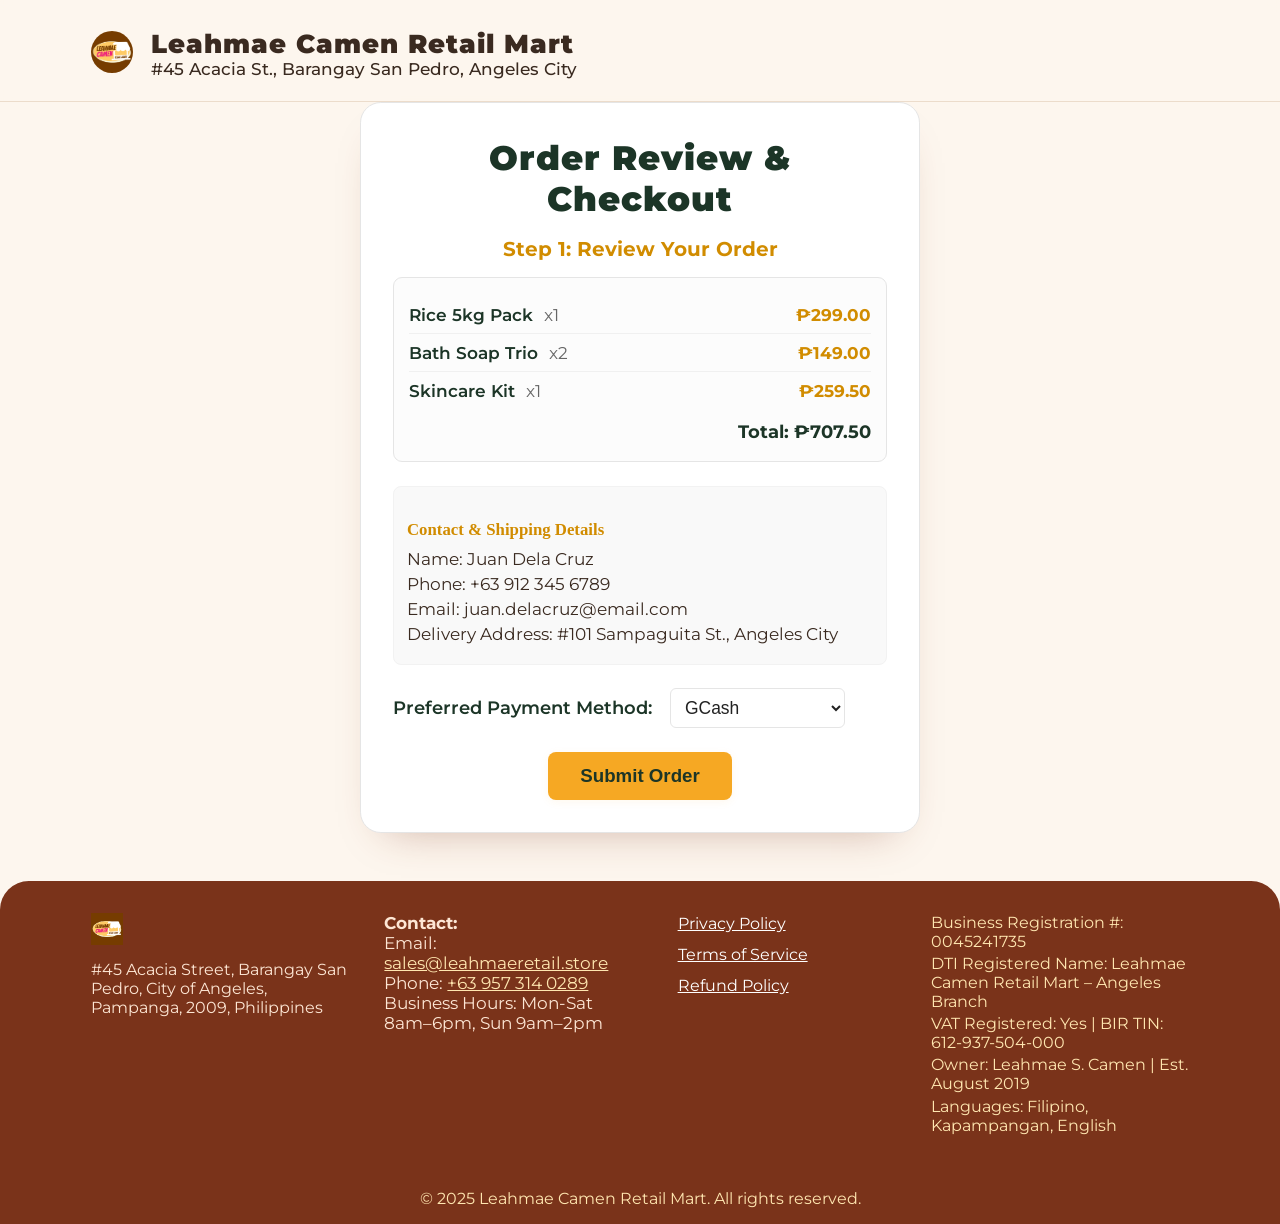
==== commit a27e0f21: "Update site content and fix business registration data Co-Authored-By: Claude Sonnet 5 <noreply@anth" ====
--- a/order-summary.html
+++ b/order-summary.html
@@ -6,7 +6,7 @@
     <title>Order Summary | Leahmae Camen Retail Mart</title>
     <meta name="description" content="Review your order and complete the checkout process at Leahmae Camen Retail Mart. Enjoy a secure and friendly shopping experience.">
     <meta name="author" content="Leahmae Camen Retail Mart">
-    <link rel="icon" type="image/png" href="image/FAVICON.png">
+    <link rel="icon" type="image/png" href="image/LOGO.png">
     <link rel="stylesheet" href="https://fonts.googleapis.com/css?family=Montserrat:400,700&display=swap">
     <style>
         :root {
@@ -298,6 +298,7 @@
             .footer-brand, .footer-contact, .footer-meta, .footer-links { flex: 1 1 100%; }
         }
     </style>
+  <link rel="stylesheet" href="polish.css">
 </head>
 <body>
     <header>
@@ -373,7 +374,7 @@
                     Once you confirm the order details, we will send a secure payment link based on your selected payment method. Please make sure to complete your payment within <strong>24 hours</strong> to avoid automatic order cancellation.
                 </div>
                 <div class="confirmation-note">
-                    Need help or have questions? Contact us anytime at <a href="mailto:contact@leahmaecamen-mart.com" style="color:#d18c00;text-decoration:underline;">contact@leahmaecamen-mart.com</a> or call <a href="tel:+639573140289" style="color:#d18c00;text-decoration:underline;">+63 957 314 0289</a>.
+                    Need help or have questions? Contact us anytime at <a href="mailto:sales@leahmaeretail.store" style="color:#d18c00;text-decoration:underline;">sales@leahmaeretail.store</a> or call <a href="tel:+639573140289" style="color:#d18c00;text-decoration:underline;">+63 957 314 0289</a>.
                 </div>
             </div>
         </div>
@@ -387,7 +388,7 @@
                 </div>
                 <div class="footer-contact">
                     <div><strong>Contact:</strong></div>
-                    <div>Email: <a href="mailto:contact@leahmaecamen-mart.com" style="color:#ffe6b0;">contact@leahmaecamen-mart.com</a></div>
+                    <div>Email: <a href="mailto:sales@leahmaeretail.store" style="color:#ffe6b0;">sales@leahmaeretail.store</a></div>
                     <div>Phone: <a href="tel:+639573140289" style="color:#ffe6b0;">+63 957 314 0289</a></div>
                     <div>Business Hours: Mon-Sat 8am–6pm, Sun 9am–2pm</div>
                 </div>
@@ -399,7 +400,7 @@
                 <div class="footer-meta">
                     <span>Business Registration #: 0045241735</span>
                     <span>DTI Registered Name: Leahmae Camen Retail Mart – Angeles Branch</span>
-                    <span>VAT Registered: Yes | BIR TIN: 835-987-654-000</span>
+                    <span>VAT Registered: Yes | BIR TIN: 612-937-504-000</span>
                     <span>Owner: Leahmae S. Camen | Est. August 2019</span>
                     <span>Languages: Filipino, Kapampangan, English</span>
                 </div>
--- a/polish.css
+++ b/polish.css
@@ -0,0 +1,137 @@
+:root {
+  --terracotta: #c2572c;
+  --terracotta-deep: #7a331a;
+  --apricot: #f3b06a;
+  --cream: #fdf6ee;
+  --card: #fff;
+  --ink: #3a2a20;
+  --muted: #7a6a5c;
+  --line: #ecdccb;
+  --radius: 1.3rem;
+  --shadow: 0 20px 42px -26px rgba(122,51,26,.4);
+  --display: 'Fraunces', Georgia, serif;
+}
+* { box-sizing: border-box; }
+html { scroll-behavior: smooth; }
+body { background: var(--cream); color: var(--ink); -webkit-font-smoothing: antialiased; }
+section[id] { scroll-margin-top: 150px; }
+h1, h2, h3, .brand-title { font-family: var(--display); }
+
+/* Header */
+header { background: rgba(253,246,238,.95); backdrop-filter: blur(6px); box-shadow: none; border-bottom: 1px solid var(--line); min-height: 0; }
+header h1, .header-store, .header-sub { color: var(--ink) !important; }
+.header-inner { padding: .7rem 1.2rem; }
+.header-logo-block img { width: 42px; height: 42px; border-radius: 50%; }
+.brand-txt-block .brand-title { font-size: 1.1rem; color: var(--terracotta-deep); white-space: normal; font-weight: 700; }
+.brand-txt-block .brand-sub { font-size: .7rem; color: var(--muted); line-height: 1.3; font-weight: 500; }
+#nav-menu a { font-weight: 700; font-size: .86rem; color: var(--ink); }
+#nav-menu a:hover, #nav-menu a.active { background: var(--terracotta); color: #fff; }
+.cart-icon-btn { background: var(--terracotta); border-radius: 50%; }
+
+main { max-width: 1180px; margin: 0 auto; padding: 0 1.5rem; }
+
+/* Hero */
+.hero {
+  display: grid; grid-template-columns: 1.1fr .9fr; gap: 2.4rem; align-items: center;
+  background: linear-gradient(150deg, var(--terracotta) 0%, var(--terracotta-deep) 100%); color: #fff;
+  border-radius: 1.8rem; padding: clamp(2rem, 5vw, 3.8rem); margin-top: 1.6rem; box-shadow: var(--shadow);
+}
+.hero h1 { font-size: clamp(2rem, 4vw, 3rem); line-height: 1.08; margin-bottom: .5rem; }
+.hero h2 { font-family: 'Montserrat', sans-serif; font-weight: 600; font-size: 1.1rem; color: var(--apricot); margin-bottom: 1rem; }
+.hero p { color: #fbe4d4; max-width: 54ch; }
+.hero .tagline { display: inline-block; background: rgba(255,255,255,.15); border: 1px solid rgba(255,255,255,.3); border-radius: 999px; padding: .5rem 1.2rem; margin-top: 1.2rem; font-weight: 700; }
+
+/* Hero photo: circular medallion with a dashed seal ring, instead of a rectangular crop */
+.hero-media-wrap { position: relative; width: min(100%, 360px); margin: 0 auto; }
+.hero-media-wrap::before {
+  content: ''; position: absolute; inset: -16px; border-radius: 50%; border: 2px dashed rgba(255,255,255,.55); pointer-events: none;
+}
+.refresh-hero-media { width: 100%; margin: 0; position: relative; height: 0; padding-top: 100%; }
+.refresh-hero-media img {
+  position: absolute; inset: 0; width: 100%; height: 100%; object-fit: cover; border-radius: 50%;
+  border: 6px solid #fff; box-shadow: 0 24px 50px -18px rgba(0,0,0,.5);
+}
+.hero-seal {
+  position: absolute; bottom: 2%; right: 2%; z-index: 2; width: 84px; height: 84px; border-radius: 50%;
+  background: var(--apricot); color: var(--terracotta-deep); display: flex; align-items: center; justify-content: center;
+  text-align: center; font-weight: 800; font-size: .72rem; line-height: 1.25; letter-spacing: .02em;
+  border: 3px solid #fff; box-shadow: 0 10px 24px -8px rgba(0,0,0,.45); transform: rotate(-8deg);
+}
+
+/* About */
+.about-section { margin-top: clamp(3rem,7vw,5rem); background: var(--card); border: 1px solid var(--line); border-radius: 1.6rem; padding: clamp(1.8rem,4vw,3rem); }
+.about-section h2 { color: var(--terracotta-deep); font-size: clamp(1.8rem,3.6vw,2.5rem); margin-bottom: 1rem; }
+.core-values { list-style: none; margin: 1.4rem 0; display: grid; gap: .7rem; }
+.core-values li { background: var(--cream); border-left: 4px solid var(--apricot); border-radius: 0 .8rem .8rem 0; padding: .8rem 1.1rem; font-size: .92rem; }
+.vision { background: var(--terracotta-deep); color: #fde6d4; border-radius: 1rem; padding: 1.1rem 1.3rem; font-size: .92rem; }
+
+/* Products */
+.products-section { margin-top: clamp(3rem,7vw,5rem); }
+.products-header h3 { color: var(--terracotta-deep); font-size: clamp(1.8rem,3.6vw,2.5rem); margin-bottom: 1.4rem; }
+.products-grid { display: grid; grid-template-columns: repeat(3, 1fr); gap: 1.3rem; margin-bottom: 2.5rem; }
+.product-card { background: var(--card); border: none; border-radius: 1.1rem; box-shadow: var(--shadow); padding: 0 0 1.2rem; overflow: hidden; transition: transform .2s; }
+.product-card:hover { transform: translateY(-5px); }
+.product-card img { width: 100%; height: 170px; object-fit: contain; background: var(--cream); padding: 1rem; margin-bottom: .8rem; }
+.product-title { font-family: var(--display); color: var(--terracotta-deep); font-size: 1.05rem; padding: 0 1rem; }
+.product-desc { color: var(--muted); font-size: .84rem; padding: .3rem 1rem 0; }
+.product-meta { display: flex; justify-content: space-between; align-items: center; padding: .7rem 1rem; font-size: .84rem; color: var(--muted); }
+.product-price { color: var(--terracotta); font-weight: 800; font-size: 1.1rem; }
+.add-cart-btn { margin: 0 1rem; width: calc(100% - 2rem); background: var(--terracotta); color: #fff; border: none; border-radius: 999px; padding: .65rem; font-weight: 700; cursor: pointer; }
+.add-cart-btn:hover { background: var(--apricot); color: var(--terracotta-deep); }
+.services-list { display: grid; grid-template-columns: repeat(3, 1fr); gap: 1.1rem; }
+.service-card { background: var(--card); border: 1px dashed var(--terracotta); border-radius: 1rem; padding: 1.2rem 1.3rem; }
+.service-card h4 { font-size: 1rem; color: var(--terracotta-deep); margin-bottom: .5rem; }
+.service-card ul { margin: 0 0 0 1.1rem; font-size: .85rem; color: var(--muted); }
+
+/* Contact */
+.contact-section { margin-top: clamp(3rem,7vw,5rem); display: grid; grid-template-columns: 1fr 1fr; gap: 2rem; background: var(--terracotta-deep); color: #fde6d4; border-radius: 1.6rem; padding: clamp(1.8rem,4vw,3rem); }
+.contact-info h2 { color: #fff; margin-bottom: 1rem; }
+.contact-info b { color: var(--apricot); }
+.contact-info a { color: #fff; }
+.contact-channels { margin-top: 1rem; }
+.contact-form { display: flex; flex-direction: column; gap: .8rem; }
+.contact-form input, .contact-form textarea { border: none; border-radius: .8rem; padding: .8rem 1rem; font-family: inherit; }
+.contact-form button { background: var(--apricot); color: var(--terracotta-deep); border: none; border-radius: 999px; padding: .8rem; font-weight: 700; cursor: pointer; }
+
+/* Testimonials */
+.testimonials-section { margin-top: clamp(3rem,7vw,5rem); }
+.testimonials-section h2 { color: var(--terracotta-deep); font-size: clamp(1.8rem,3.6vw,2.5rem); margin-bottom: 1.4rem; }
+.testimonial-list { display: grid; grid-template-columns: repeat(3, 1fr); gap: 1.2rem; }
+.testimonial-card { background: var(--card); border-top: 4px solid var(--apricot); border-radius: 0 1rem 1rem 1rem; box-shadow: var(--shadow); padding: 1.3rem 1.3rem; display: flex; flex-direction: column; gap: .8rem; font-family: var(--display); font-size: .98rem; }
+.testimonial-cite { font-family: 'Montserrat', sans-serif; font-weight: 700; font-size: .8rem; color: var(--terracotta); }
+
+/* FAQ */
+.faq-section { margin-top: clamp(3rem,7vw,5rem); }
+.faq-section h2 { color: var(--terracotta-deep); font-size: clamp(1.8rem,3.6vw,2.5rem); margin-bottom: 1.4rem; }
+.faq-list { display: flex; flex-direction: column; gap: .7rem; }
+.faq-item { background: var(--card); border: 1px solid var(--line); border-radius: 1rem; overflow: hidden; }
+.faq-item summary { cursor: pointer; list-style: none; padding: 1rem 1.3rem; font-weight: 700; color: var(--terracotta-deep); display: flex; justify-content: space-between; gap: 1rem; }
+.faq-item summary::-webkit-details-marker { display: none; }
+.faq-item summary::after { content: '+'; flex: none; width: 26px; height: 26px; border-radius: 50%; background: var(--cream); color: var(--terracotta); display: flex; align-items: center; justify-content: center; }
+.faq-item[open] summary::after { content: '\2212'; background: var(--apricot); color: var(--terracotta-deep); }
+.faq-item p { padding: 0 1.3rem 1.1rem; margin: 0; color: var(--muted); }
+
+/* Delivery */
+.delivery-section { margin-top: clamp(3rem,7vw,5rem); background: var(--card); border: 1px dashed var(--terracotta); border-radius: 1.3rem; padding: clamp(1.6rem,4vw,2.4rem); display: grid; grid-template-columns: repeat(3, 1fr); gap: 1.4rem; }
+.delivery-section h2 { grid-column: 1 / -1; color: var(--terracotta-deep); font-size: 1.6rem; }
+.delivery-label { color: var(--terracotta); font-weight: 700; font-size: .85rem; text-transform: uppercase; letter-spacing: .05em; }
+.delivery-list { list-style: none; margin: .5rem 0 0; display: flex; flex-wrap: wrap; gap: .4rem; }
+.delivery-list li { background: var(--cream); border-radius: 999px; padding: .3rem .8rem; font-size: .8rem; }
+
+/* Cart overlay */
+.cart-overlay { background: rgba(58,42,32,.5); }
+.cart-modal { border-radius: 1.4rem; }
+.cart-total { color: var(--terracotta-deep); font-weight: 800; }
+
+footer { background: var(--terracotta-deep); color: #fde6d4; border-radius: 1.8rem 1.8rem 0 0; margin-top: 3rem; }
+
+@media (max-width: 1000px) {
+  .hero, .contact-section, .delivery-section { grid-template-columns: 1fr; }
+  .hero-media-wrap { order: -1; max-width: 280px; margin: 0 auto; }
+  .products-grid, .services-list, .testimonial-list { grid-template-columns: 1fr 1fr; }
+}
+@media (max-width: 600px) {
+  .products-grid, .services-list, .testimonial-list { grid-template-columns: 1fr; }
+  .hero { border-radius: 1.4rem; padding: 1.6rem; }
+}
+@media (prefers-reduced-motion: reduce) { html { scroll-behavior: auto; } * { transition: none !important; } }
